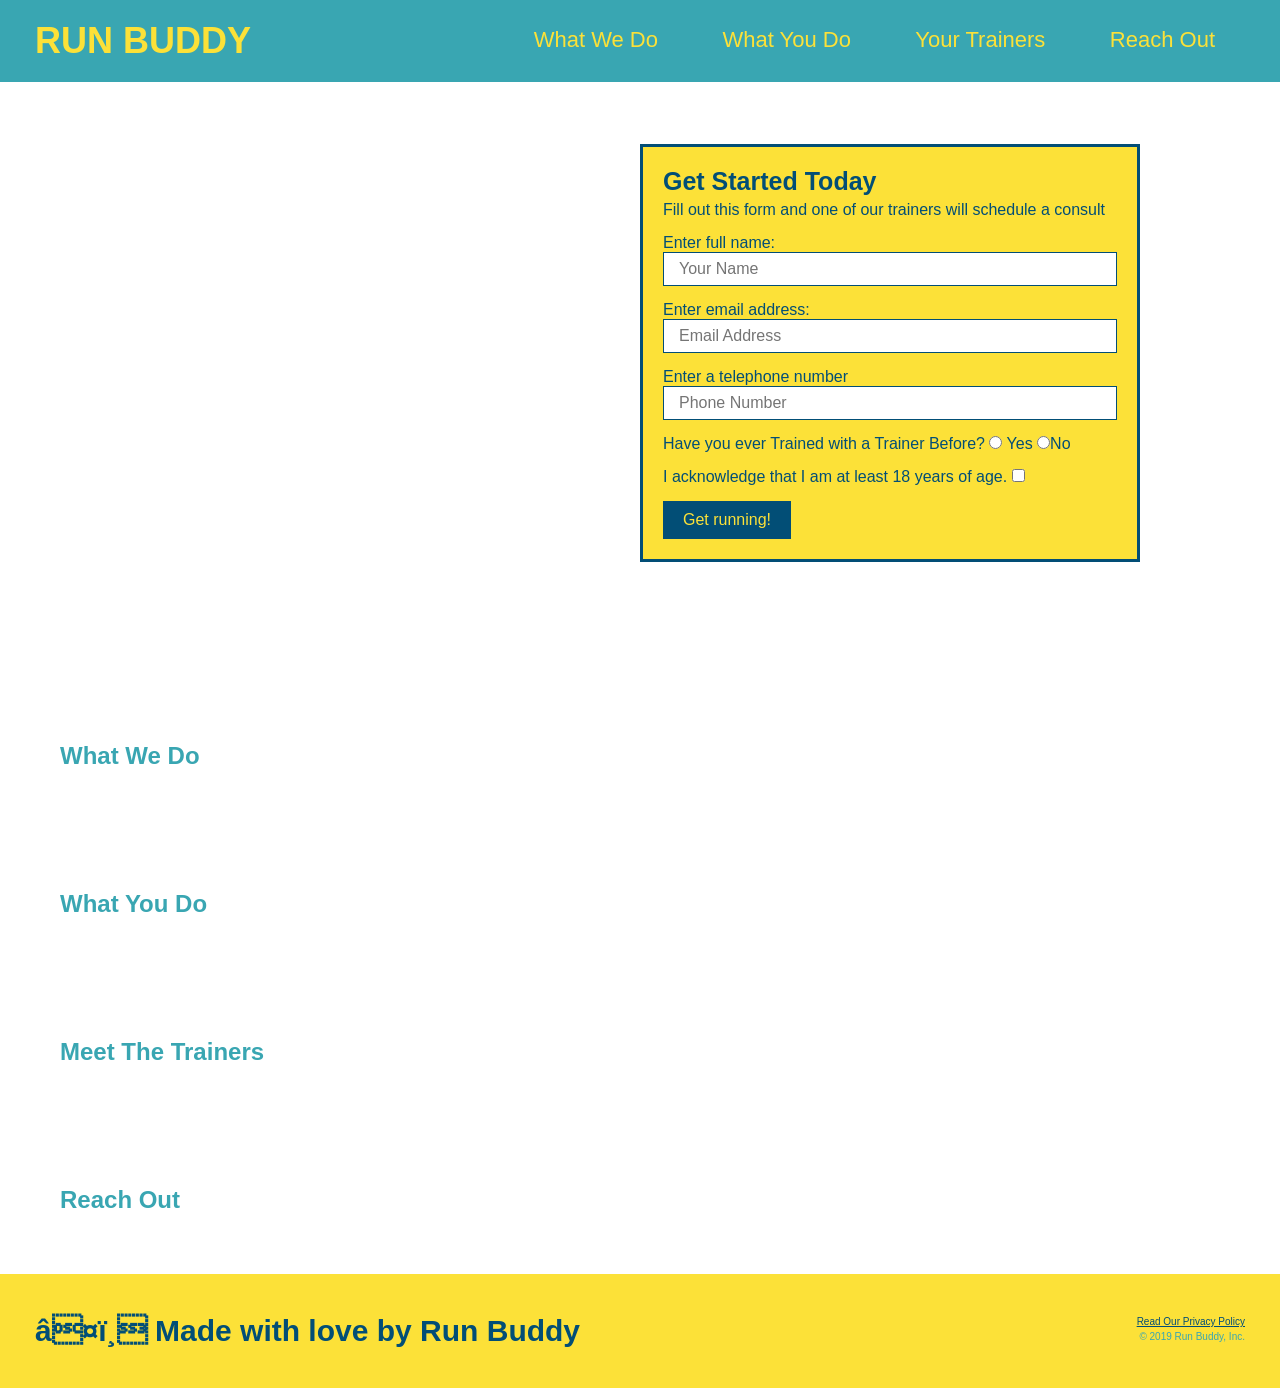
==== index.html @ cac5f507 "styling sign up form" ====
<!Doctype html>
<html lang="eng"
    <head>
        <meta charset="UTF -8" />
        <title>Run Buddy</title>   
        <link rel="stylesheet" href="style.css"/>
    </head>
    <body>
        <header>
        <h1>
            <a href="/">RUN BUDDY</a>

        </h1>
        <nav>
        <!--Unordered list element-->
          <ul>
            <!-- List item element-->
            <li>
                <!--Anchor element-->
                <a href="#what-we-do">What We Do</a>
            </li>
            <li>
                <a href="#What-you-do">What You Do</a>
            </li>
            <li>
                <a href="#your-trainers">Your Trainers</a>
            </li>
            <li>
                <a href="#reach-out">Reach Out</a>
            </li>
           </ul>
        </nav>
        </header>
        <section class="hero">
            <div class="hero-form">
                <h3>Get Started Today</h3>
                <p>Fill out this form and one of our trainers will schedule a consult</p>
                <!--add form element!-->
                <form>
                    <label for="name">Enter full name:</label>
                    <input type="text" placeholder="Your Name" name="name" id="name" class="form-input" />

                    <label for="email">Enter email address:</label>
                    <input type="email" placeholder="Email Address" name="email" id="email" class="form-input" />

                    <label for="phone"> Enter a telephone number</label>
                    <input type="tel" placeholder="Phone Number" name="phone" id="phone" class="form-input" />

                    <p>
                        Have you ever Trained with  a Trainer Before?
                        <input type="radio" name="trainer-confirm" id="trainer-yes" />
                        <label for="trainer-yes">Yes</label>
                        <input type="radio" name="trainer-confirm" id="trainer-no"
                        <label for="trainer-no">No</label>
                    </p>
                    <p>
                        <label for="checkbox" >
                            I acknowledge that I am at least 18 years of age.
                        </label>
                        <input type="checkbox" name="age-confirm" />
                    </p>
                    <button type="submit">
                        Get running!
                    </button>
                </form>
            </div>
        </section>
        <!--End Hero-->

        <!--"what we do" section -->
        <section>
            <h2>What We Do</h2>
        </section>

        <!--"what you do section"-->
        <section>
            <h2>What You Do</h2>
        </section>

        <!--"meet the trainers" section-->
        <section>
            <h2>Meet The Trainers</h2>
        </section>

        <!--"reach out" section-->
        <section>
            <h2> Reach Out</h2>
        </section>

        <!--footer-->
        <footer>
            <h2>
                ❤️ Made with love by Run Buddy
            </h2>
        
               <div>
                   <a href="#">Read Our Privacy Policy</a><br />
                   &copy; 2019 Run Buddy, Inc.
               </div> 
        </footer>
          
    </body>
    </html>
---- style.css ----
*   {
    margin: 0;
    padding: 0;
    box-sizing: border-box;
}
body {
    color: #39a6b2;
    font-family: Arial, Helvetica, sans-serif
} /* I'm a CSS comment! */

/* apply styles to <header> */
header {
    padding:20px 35px; 
    background-color: #39a6b2;
}
header h1 {
    font-weight: bold;
    font-size: 36px;
    color: #fce138;
    margin: 0;
    display: inline;
}

header a {
    text-decoration: none;
    color: #fce138;
}

header nav {
    float: right;
    margin: 7px 0;
}

header nav ul li {
    display: inline;
}

header nav ul li a {
    margin: 0 30px;
    font-weight: lighter;
    font-size: 22px;
}

footer {
    background: #fce138;
    width: 100%;
    padding:40px 35px;
}
footer h2 {
    display: inline;
    color: #024e76;
    font-size: 30px;
    margin: 0;
}
footer div {
    font-size: 10px;
    float:right;
    line-height: 1.5;
    text-align: right;
}

footer a {
    color: #024e76;
}
section {
    padding: 60px; 
}

/* Hero Style Start */
.hero {
    background-image: url(../images/hero-bg.jpg);
    height: 600px;
    background-size: cover;
    background-position: center;
    position: relative;
}
/* Hero Style End */

.hero-form {
    background-color: #fce138;
    padding: 20px;
    width: 500px;
    color: #024e76;
    border: solid 3px #024e76;
    position: absolute;
    bottom: 120px;
    right: 140px;
}

.hero-form h3 {
     margin: 0;
     font-size: 25px;
}

.hero-form p {
    margin: 5px 0 15px 0;
}

.form-input {
    border: 1px solid #024e76;
    display: block;
    padding: 7px 15px;
    font-size: 16px;
    color: #024e76;
    width: 100%;
    margin-bottom: 15px;
}

.hero-form label {
    margin: 0 5 px;
}

.hero-form button {
    color: #fce138;
    background-color: #024e76;
    border: none;
    padding: 10px 20px;
    font-size: 16px;
}
/* Hero Styles End */
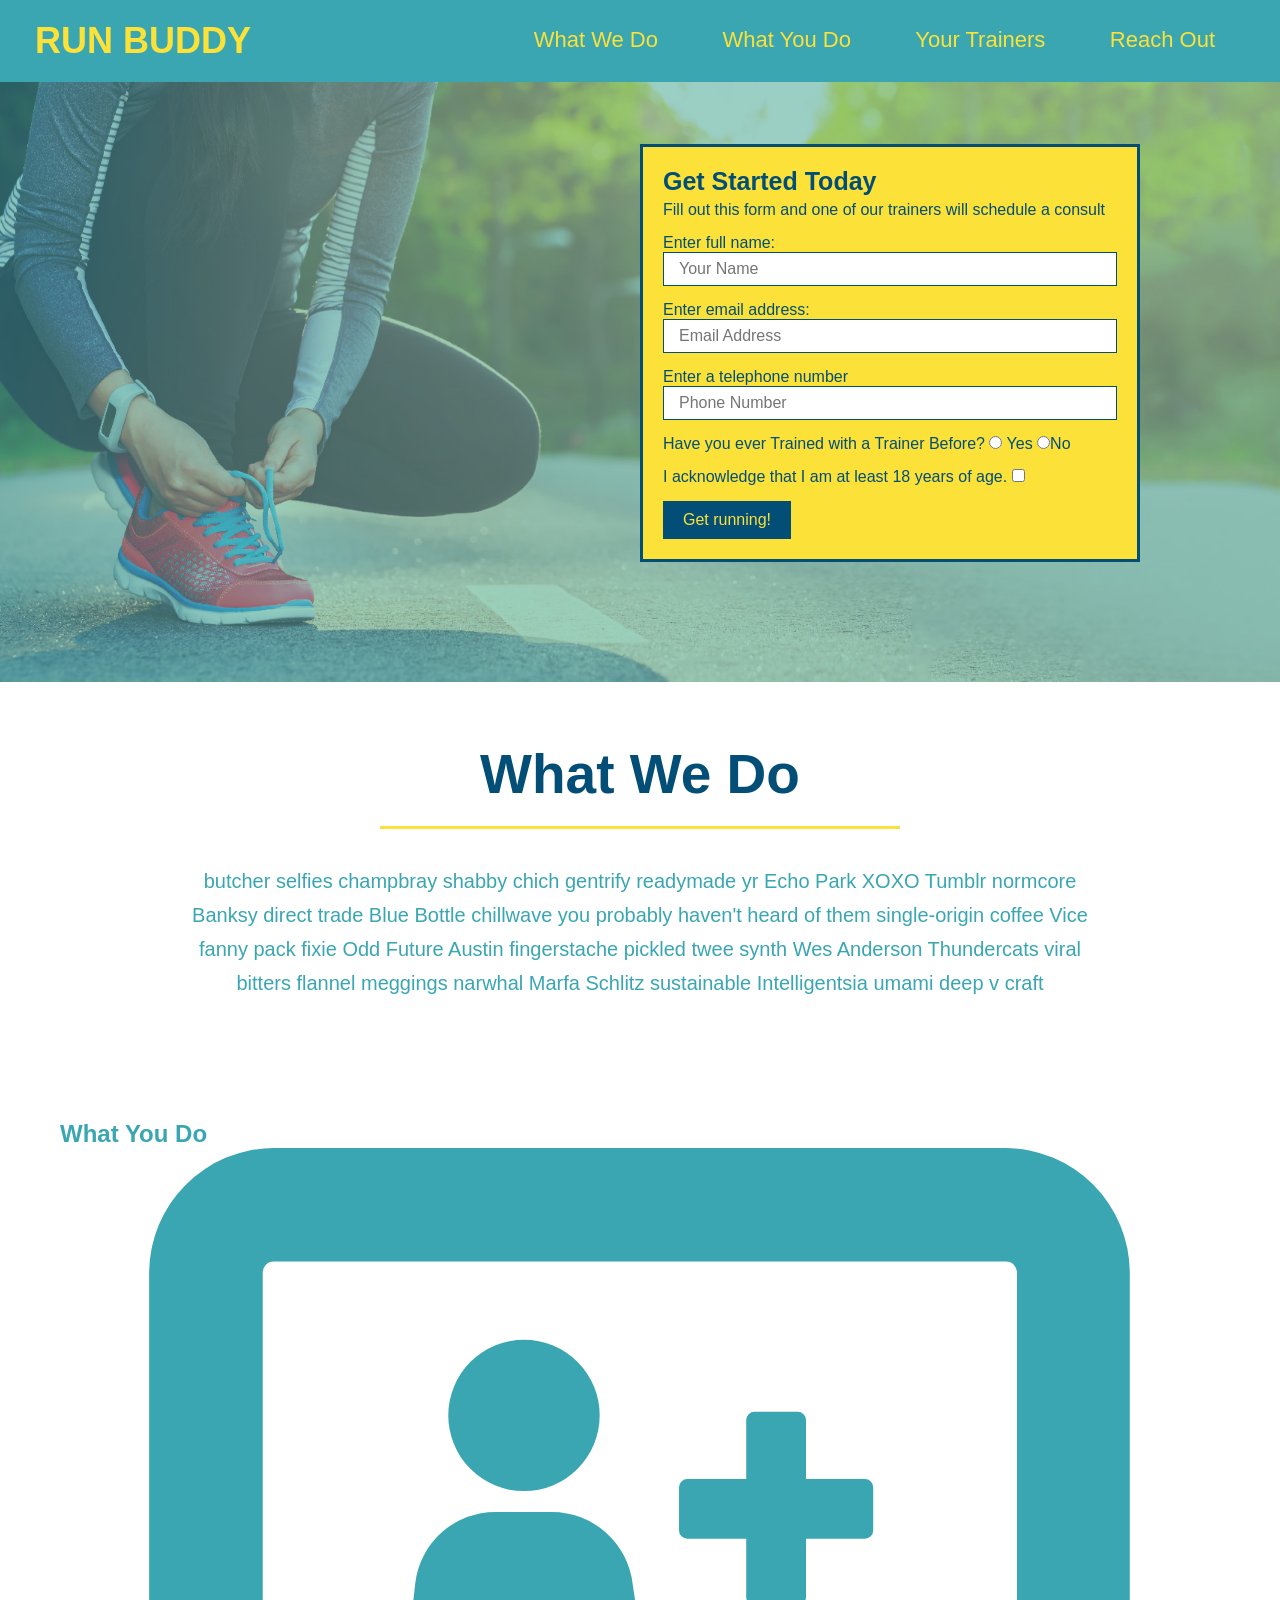
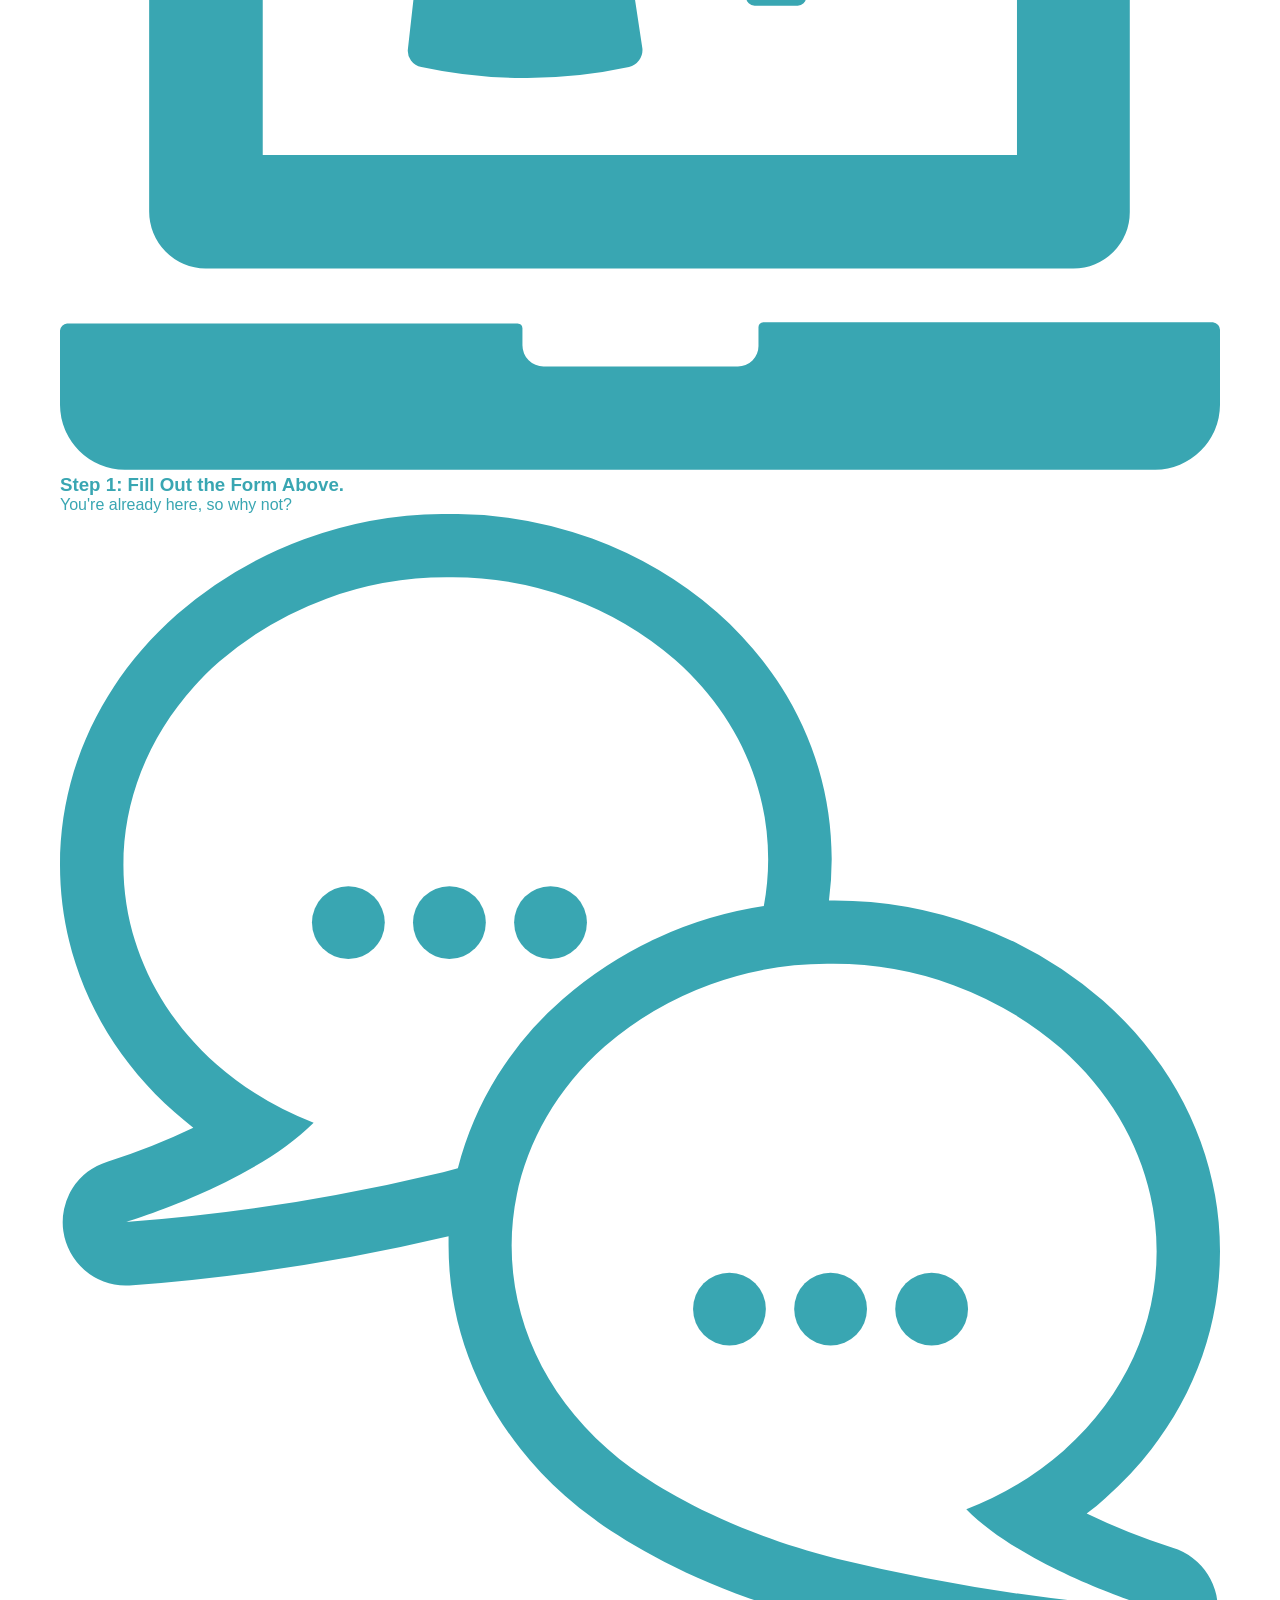
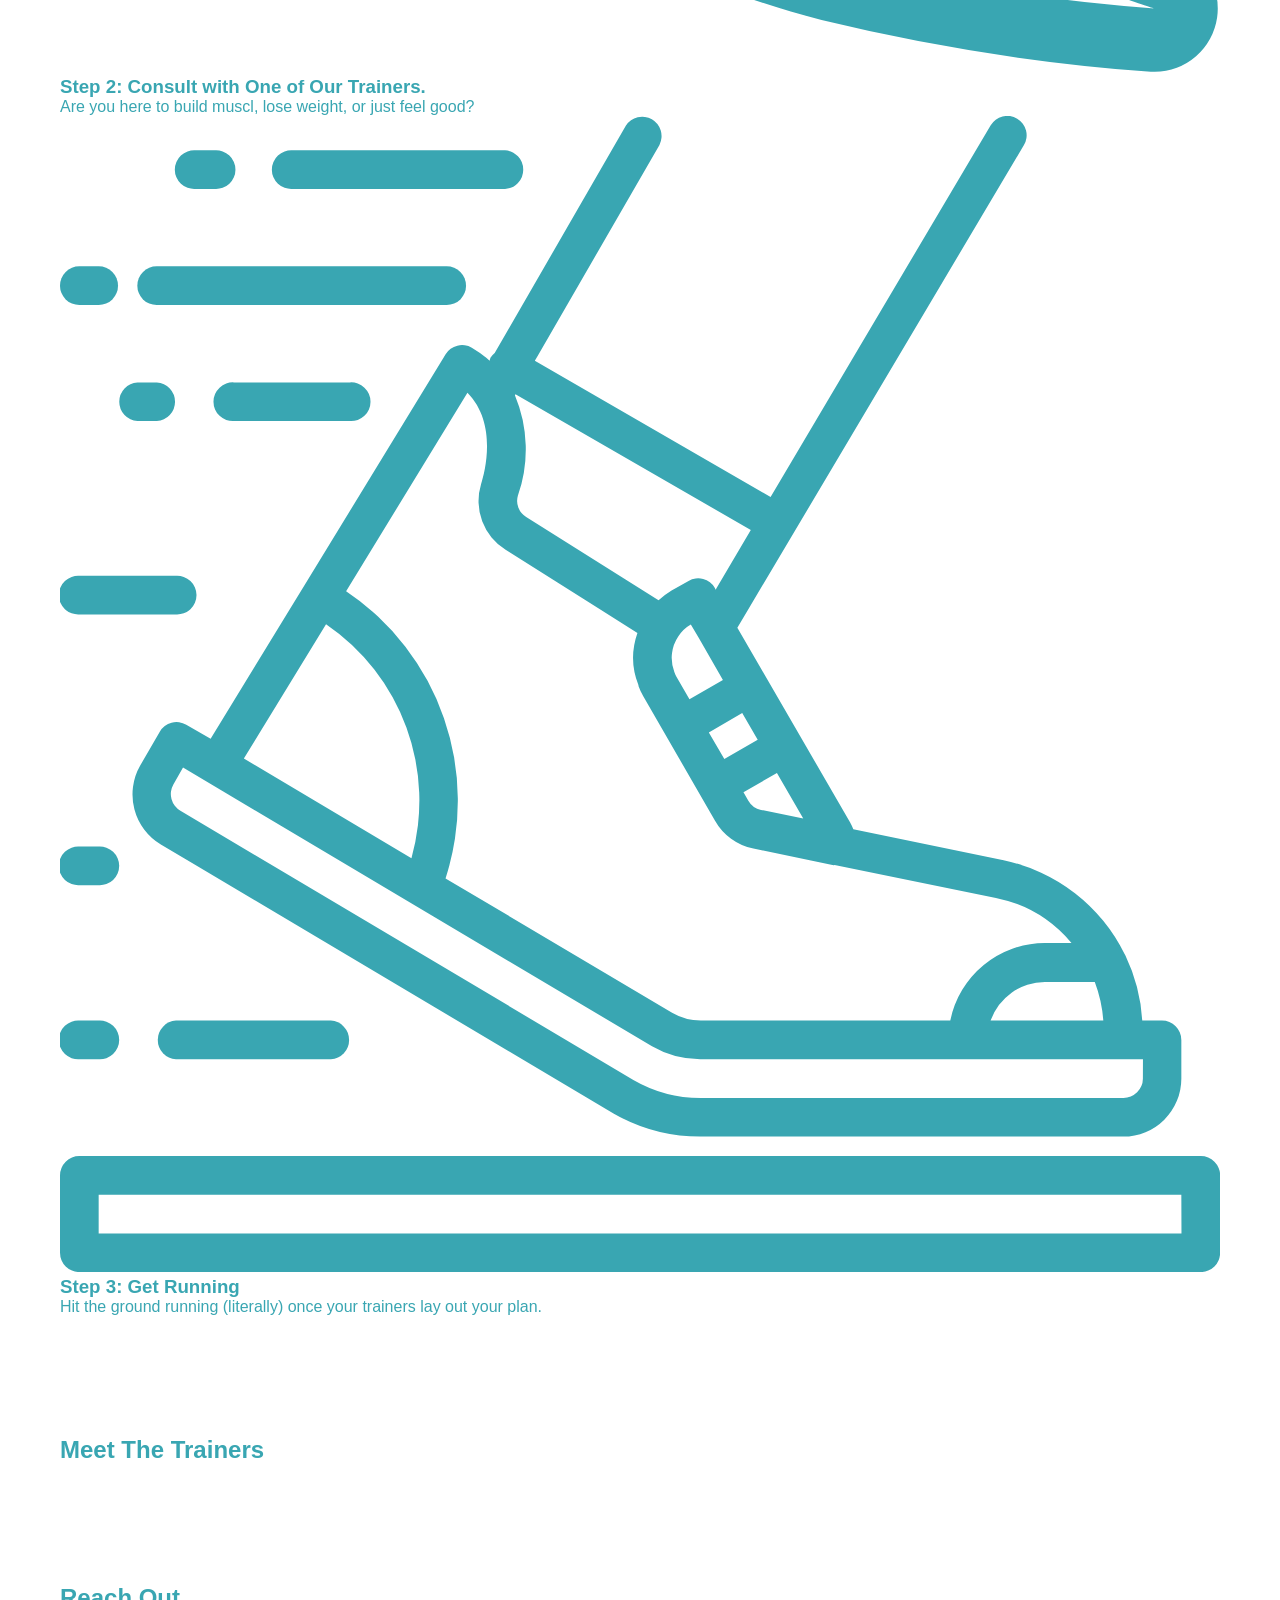
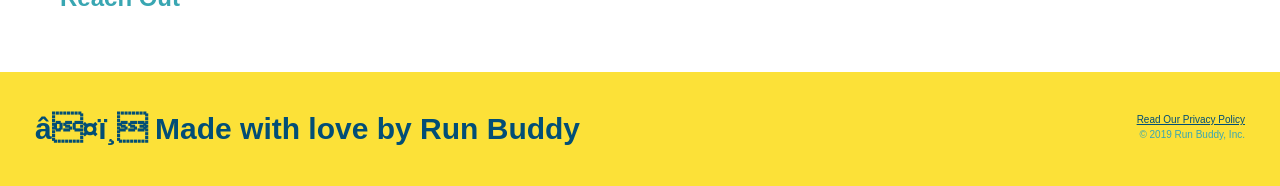
==== commit 598751d8: "styling what-we-do" ====
--- a/index.html
+++ b/index.html
@@ -28,7 +28,7 @@
             <li>
                 <a href="#reach-out">Reach Out</a>
             </li>
-           </ul>
+          </ul>
         </nav>
         </header>
         <section class="hero">
@@ -68,13 +68,35 @@
         <!--End Hero-->
 
         <!--"what we do" section -->
-        <section>
+        <section id="what-we-do" class="intro">
             <h2>What We Do</h2>
+            <p>
+                butcher selfies champbray shabby chich gentrify readymade yr Echo Park XOXO Tumblr normcore Banksy direct trade Blue Bottle chillwave you probably haven't heard of them single-origin coffee Vice fanny pack fixie Odd Future Austin fingerstache pickled twee synth Wes Anderson Thundercats viral bitters flannel meggings narwhal Marfa Schlitz sustainable Intelligentsia umami deep v craft
+            </p>
         </section>
 
         <!--"what you do section"-->
-        <section>
+        <section id="what-you-do">
             <h2>What You Do</h2>
+
+            <div>
+                <!--insert this img element-->
+                <img src="images/step-1.svg" alt="" />
+                <h3>Step 1: Fill Out the Form Above.</h3>
+                <p> You're already here, so why not?</p>
+            </div>
+            
+            <div>
+                <img src="./images/step-2.svg" alt="" />
+                <h3>Step 2: Consult with One of Our Trainers.</h3>
+                <p>Are you here to build muscl, lose weight, or just feel good?</p>
+            </div>
+
+            <div>
+                <img src="./images/step-3.svg" alt="" />
+                <h3>Step 3: Get Running</h3>
+                <p>Hit the ground running (literally) once your trainers lay out your plan.</p>
+            </div>
         </section>
 
         <!--"meet the trainers" section-->
--- a/style.css
+++ b/style.css
@@ -68,7 +68,7 @@
 
 /* Hero Style Start */
 .hero {
-    background-image: url(../images/hero-bg.jpg);
+    background-image: url(images/hero-bg.jpg);
     height: 600px;
     background-size: cover;
     background-position: center;
@@ -117,4 +117,28 @@
     padding: 10px 20px;
     font-size: 16px;
 }
-/* Hero Styles End */+/* Hero Styles End */
+
+.intro {
+    text-align: center;
+}
+
+.intro h2 {
+    /* add this alongside your other declarations */
+
+    display: inline-block;
+    font-size: 55px;
+    color: #024e76;
+    margin-bottom: 35px;   
+    padding: 0 100px 20px 100px;
+    border-bottom: 3px solid;
+    border-color: #fce138;
+}
+
+.intro p{
+    margin: 0 auto;
+    line-height: 1.7;
+    color: #39a6b2;
+    width: 80%;
+    font-size: 20px;
+}
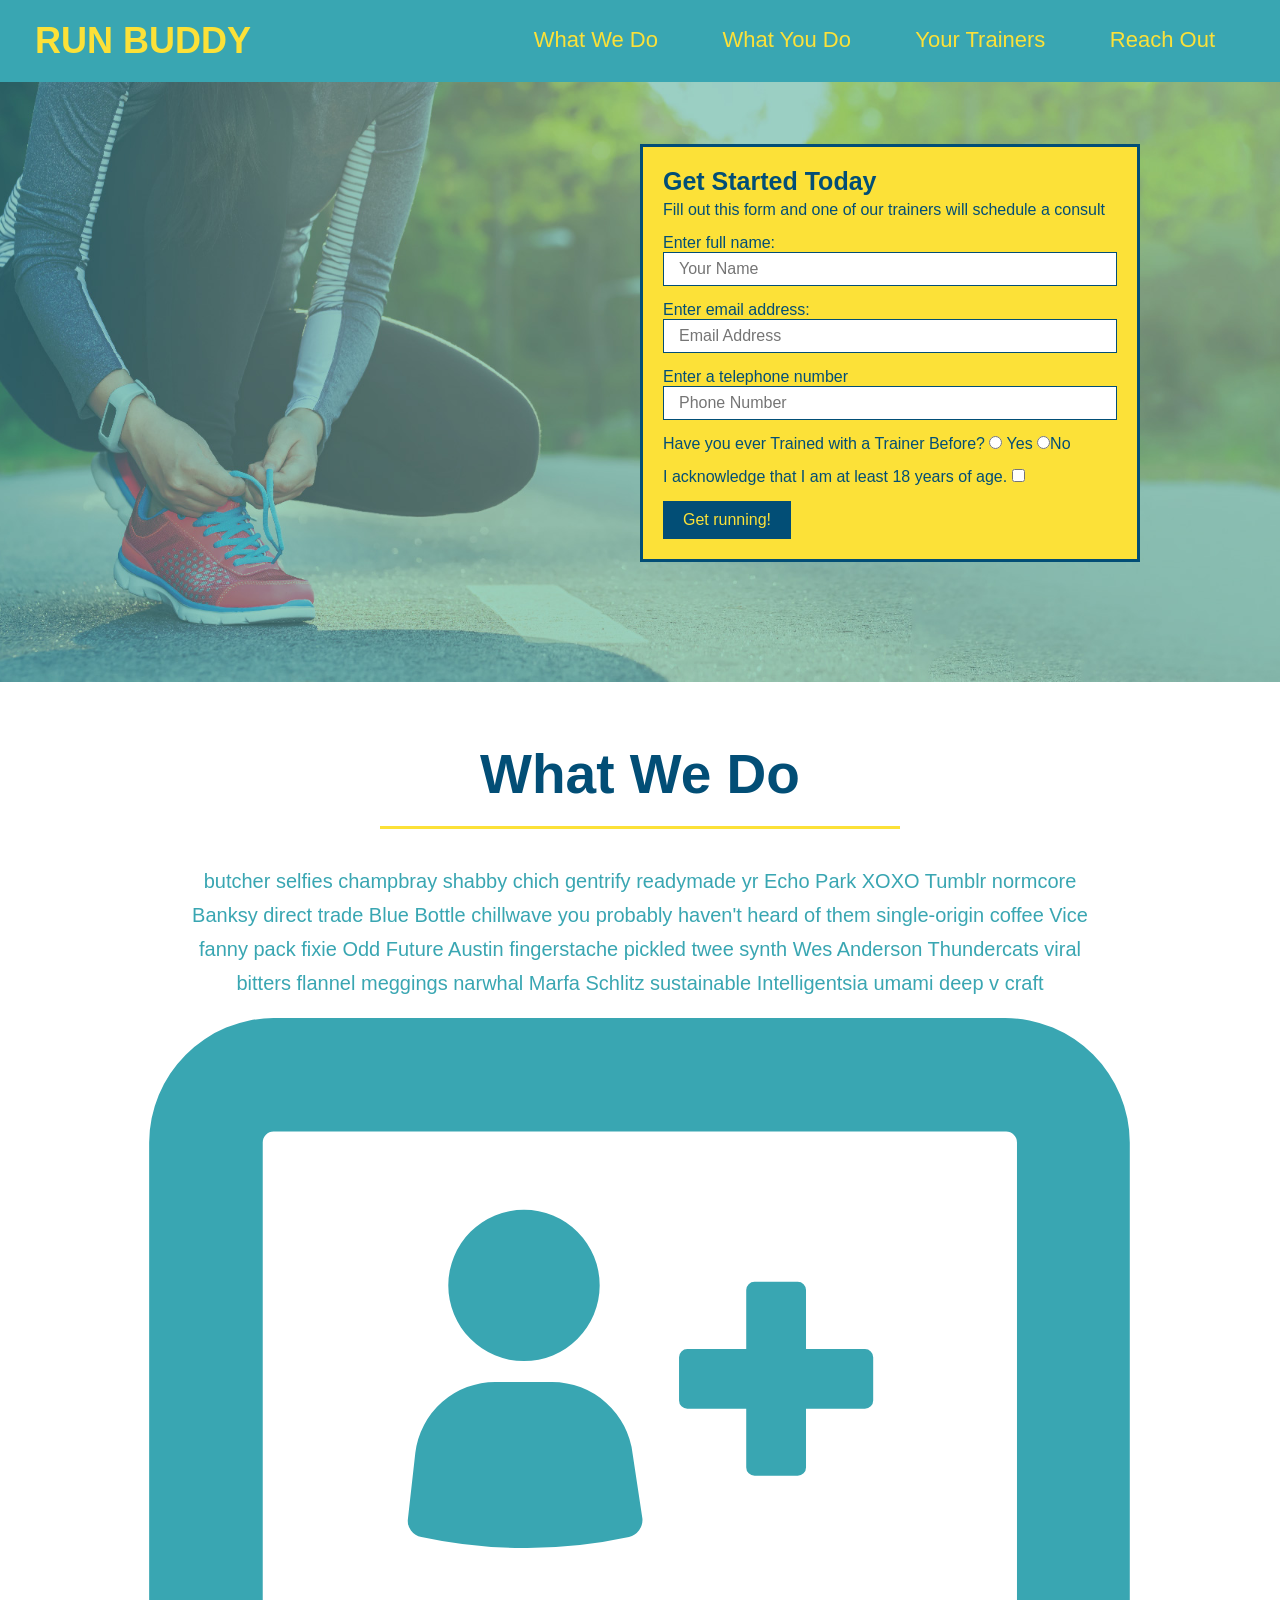
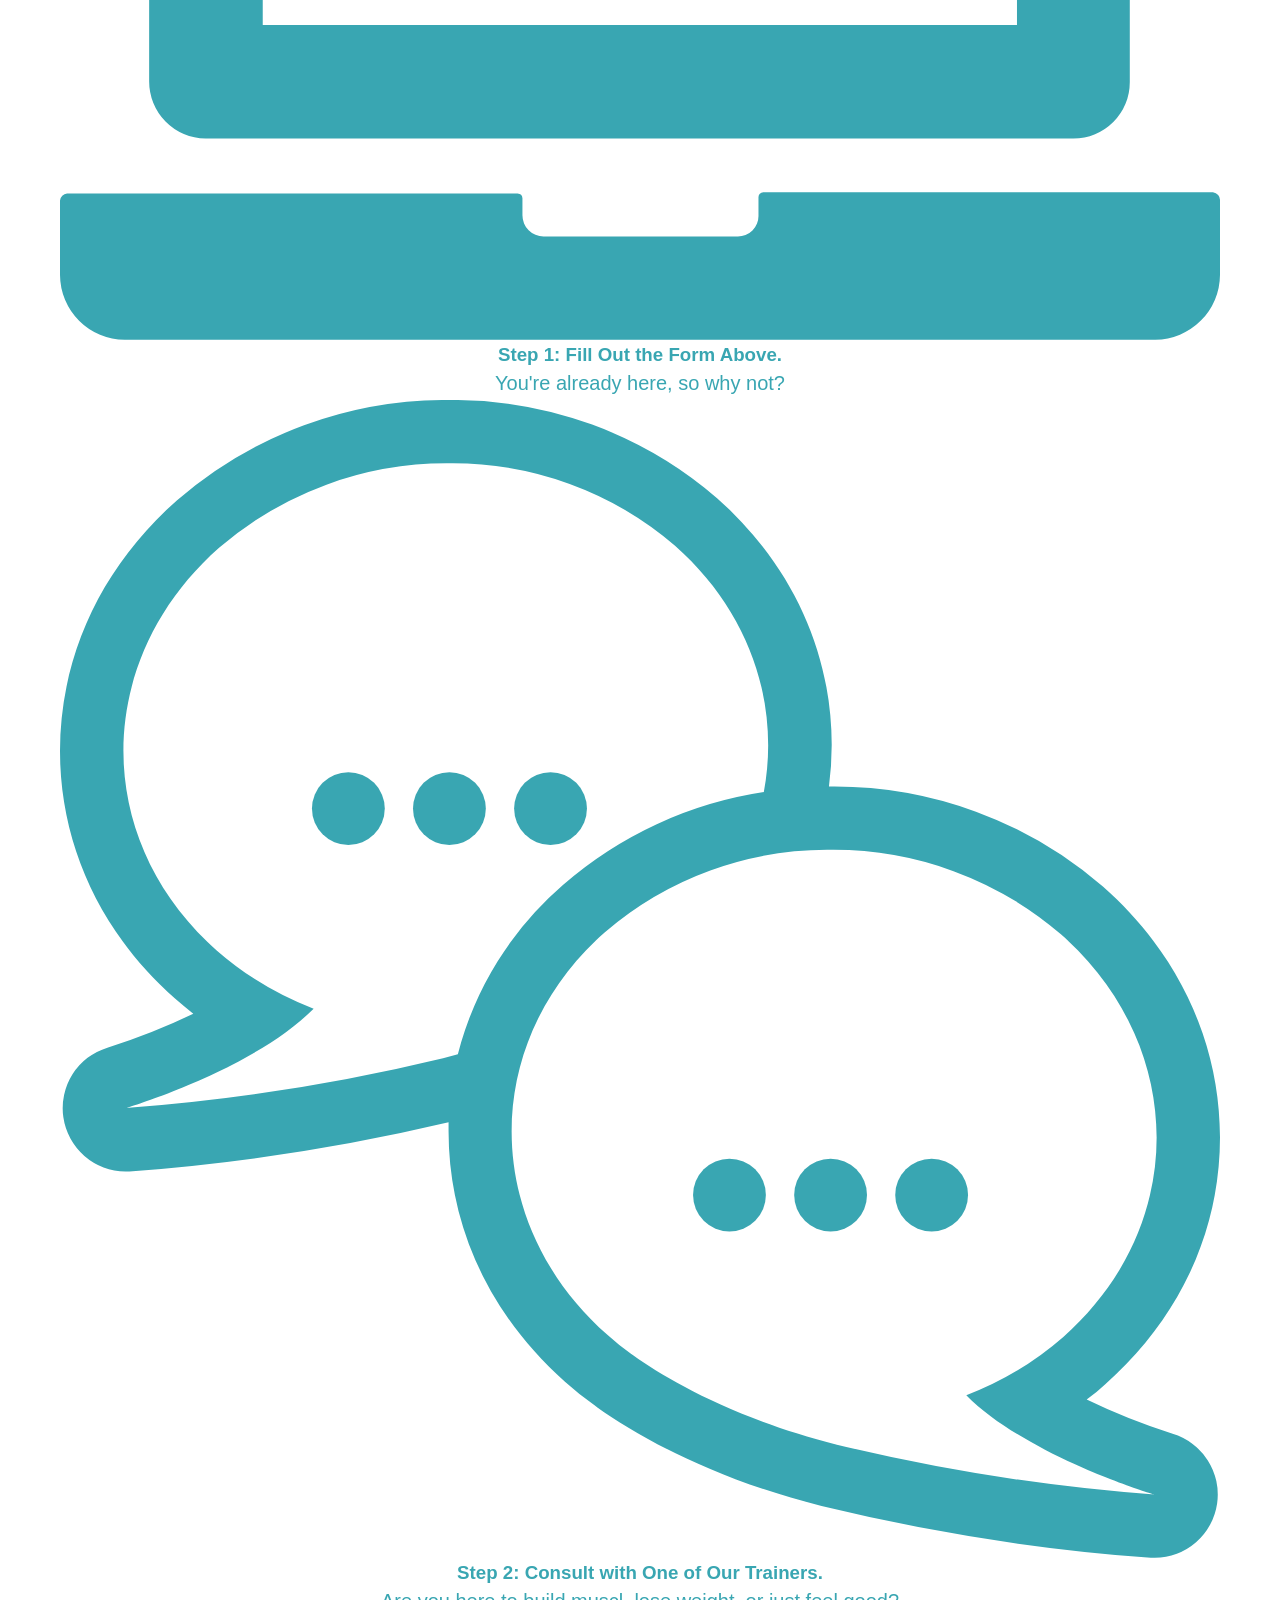
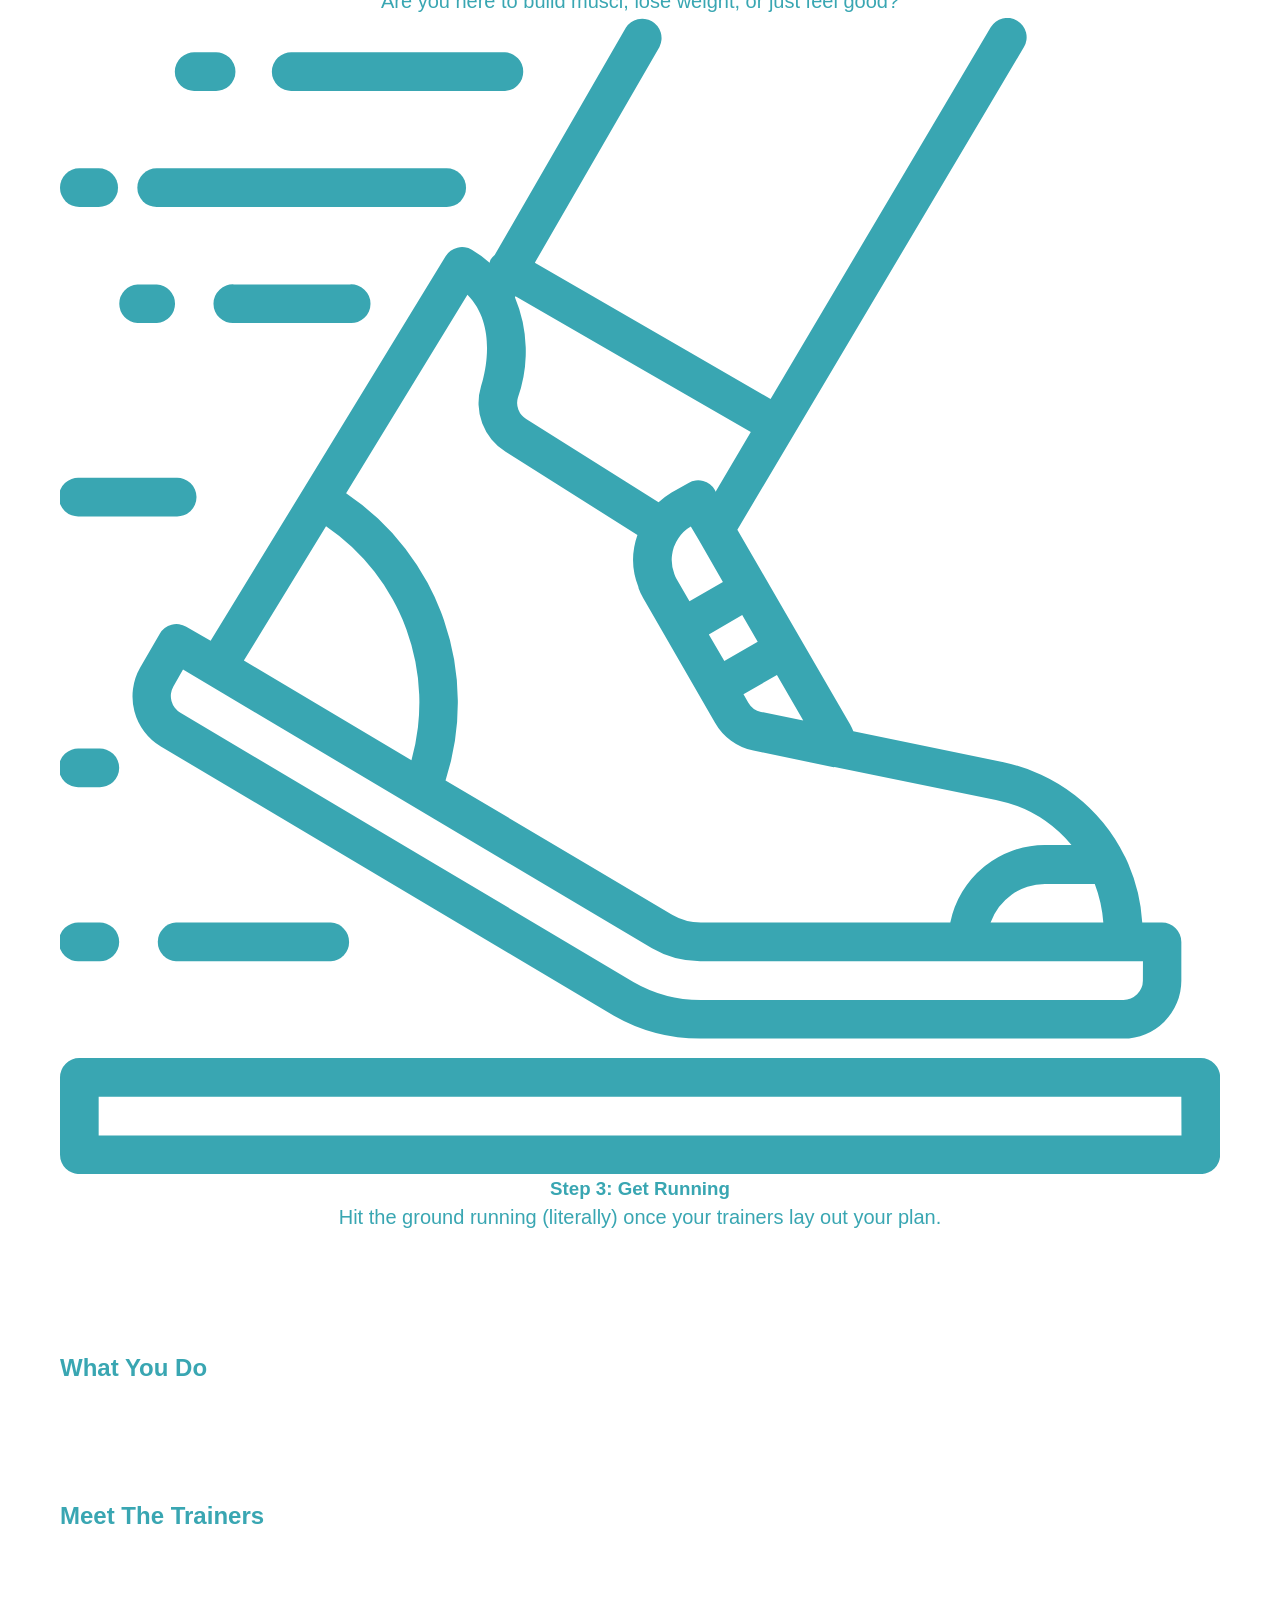
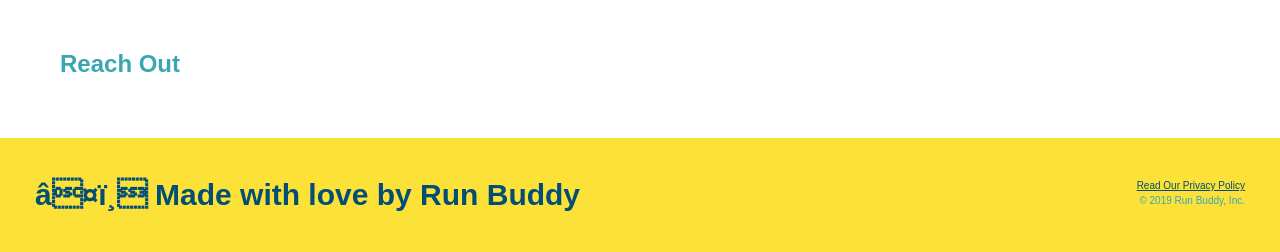
==== commit 31fb055d: "styling what-we-do section updated" ====
--- a/index.html
+++ b/index.html
@@ -70,14 +70,11 @@
         <!--"what we do" section -->
         <section id="what-we-do" class="intro">
             <h2>What We Do</h2>
+
             <p>
                 butcher selfies champbray shabby chich gentrify readymade yr Echo Park XOXO Tumblr normcore Banksy direct trade Blue Bottle chillwave you probably haven't heard of them single-origin coffee Vice fanny pack fixie Odd Future Austin fingerstache pickled twee synth Wes Anderson Thundercats viral bitters flannel meggings narwhal Marfa Schlitz sustainable Intelligentsia umami deep v craft
             </p>
-        </section>
-
-        <!--"what you do section"-->
-        <section id="what-you-do">
-            <h2>What You Do</h2>
+            <br>
 
             <div>
                 <!--insert this img element-->
@@ -97,6 +94,13 @@
                 <h3>Step 3: Get Running</h3>
                 <p>Hit the ground running (literally) once your trainers lay out your plan.</p>
             </div>
+            
+        </section>
+
+        <!--"what you do section"-->
+        <section id="what-you-do">
+            <h2>What You Do</h2>
+
         </section>
 
         <!--"meet the trainers" section-->
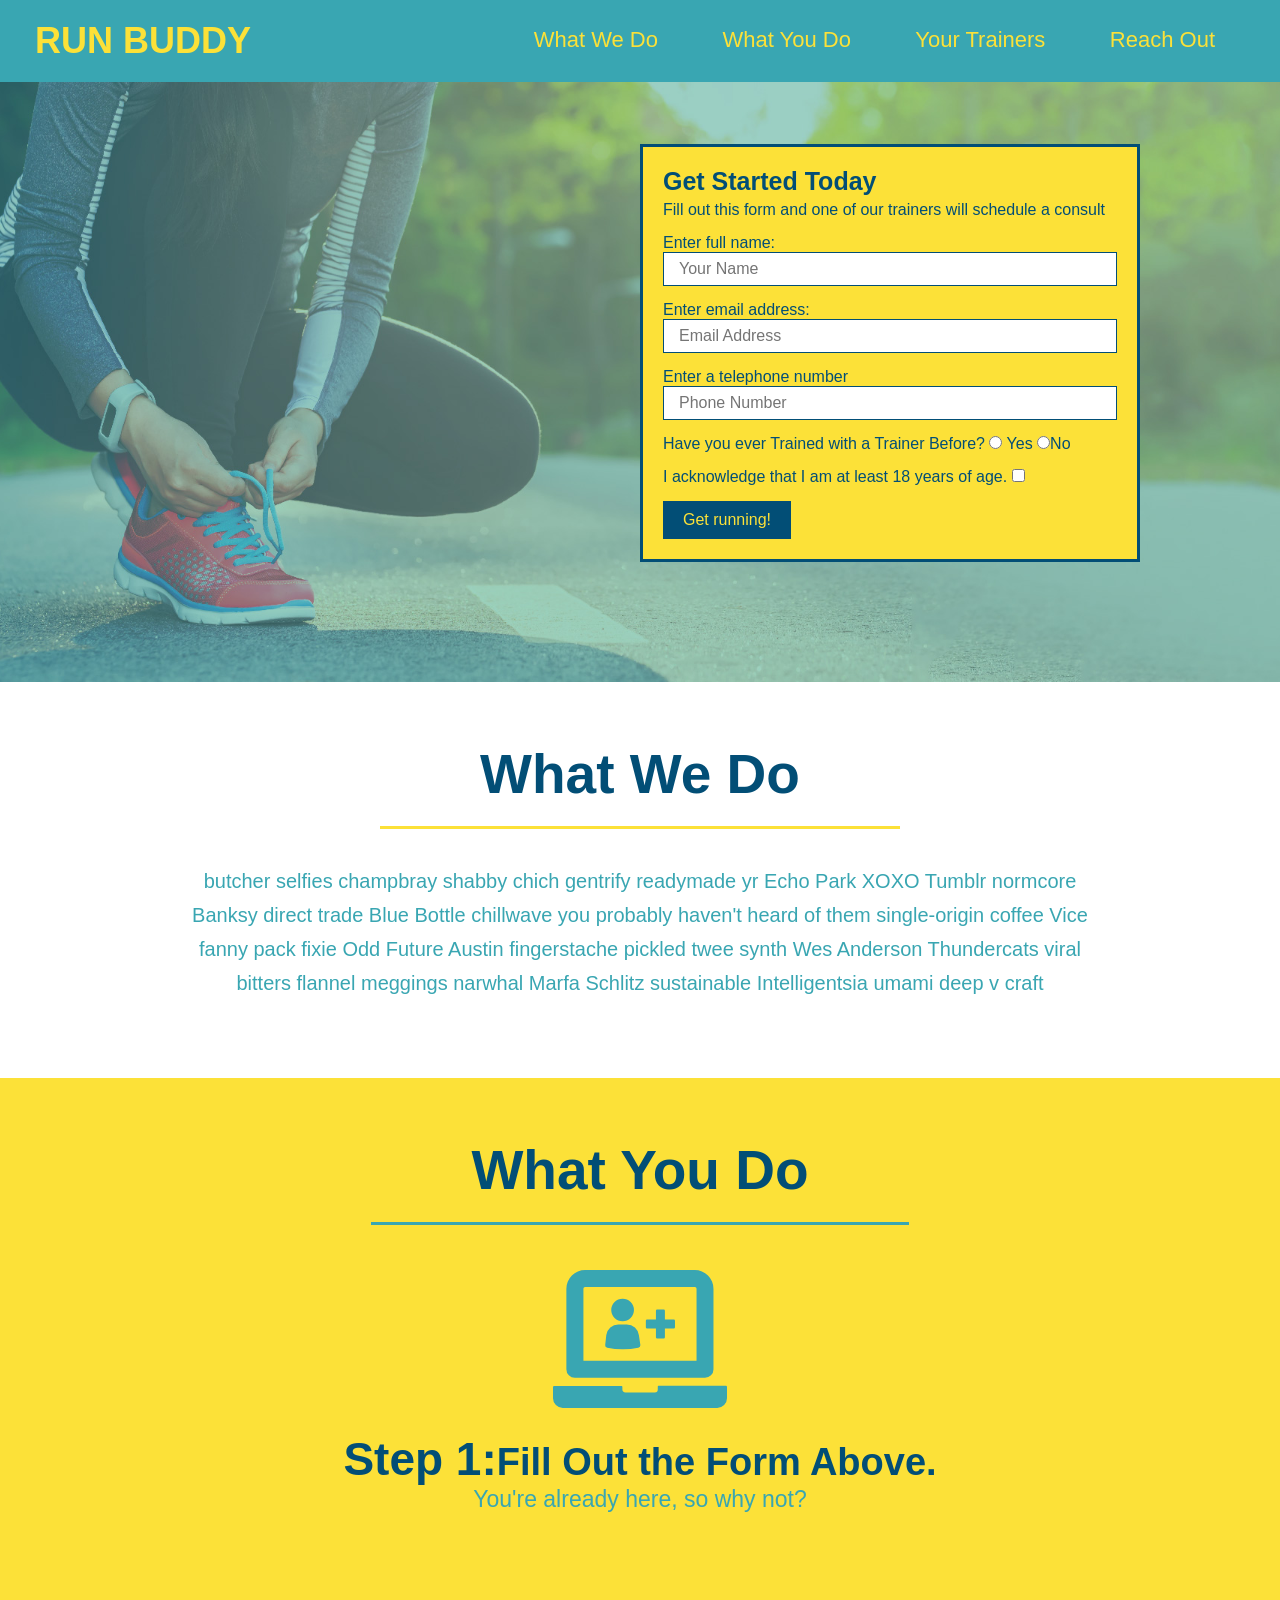
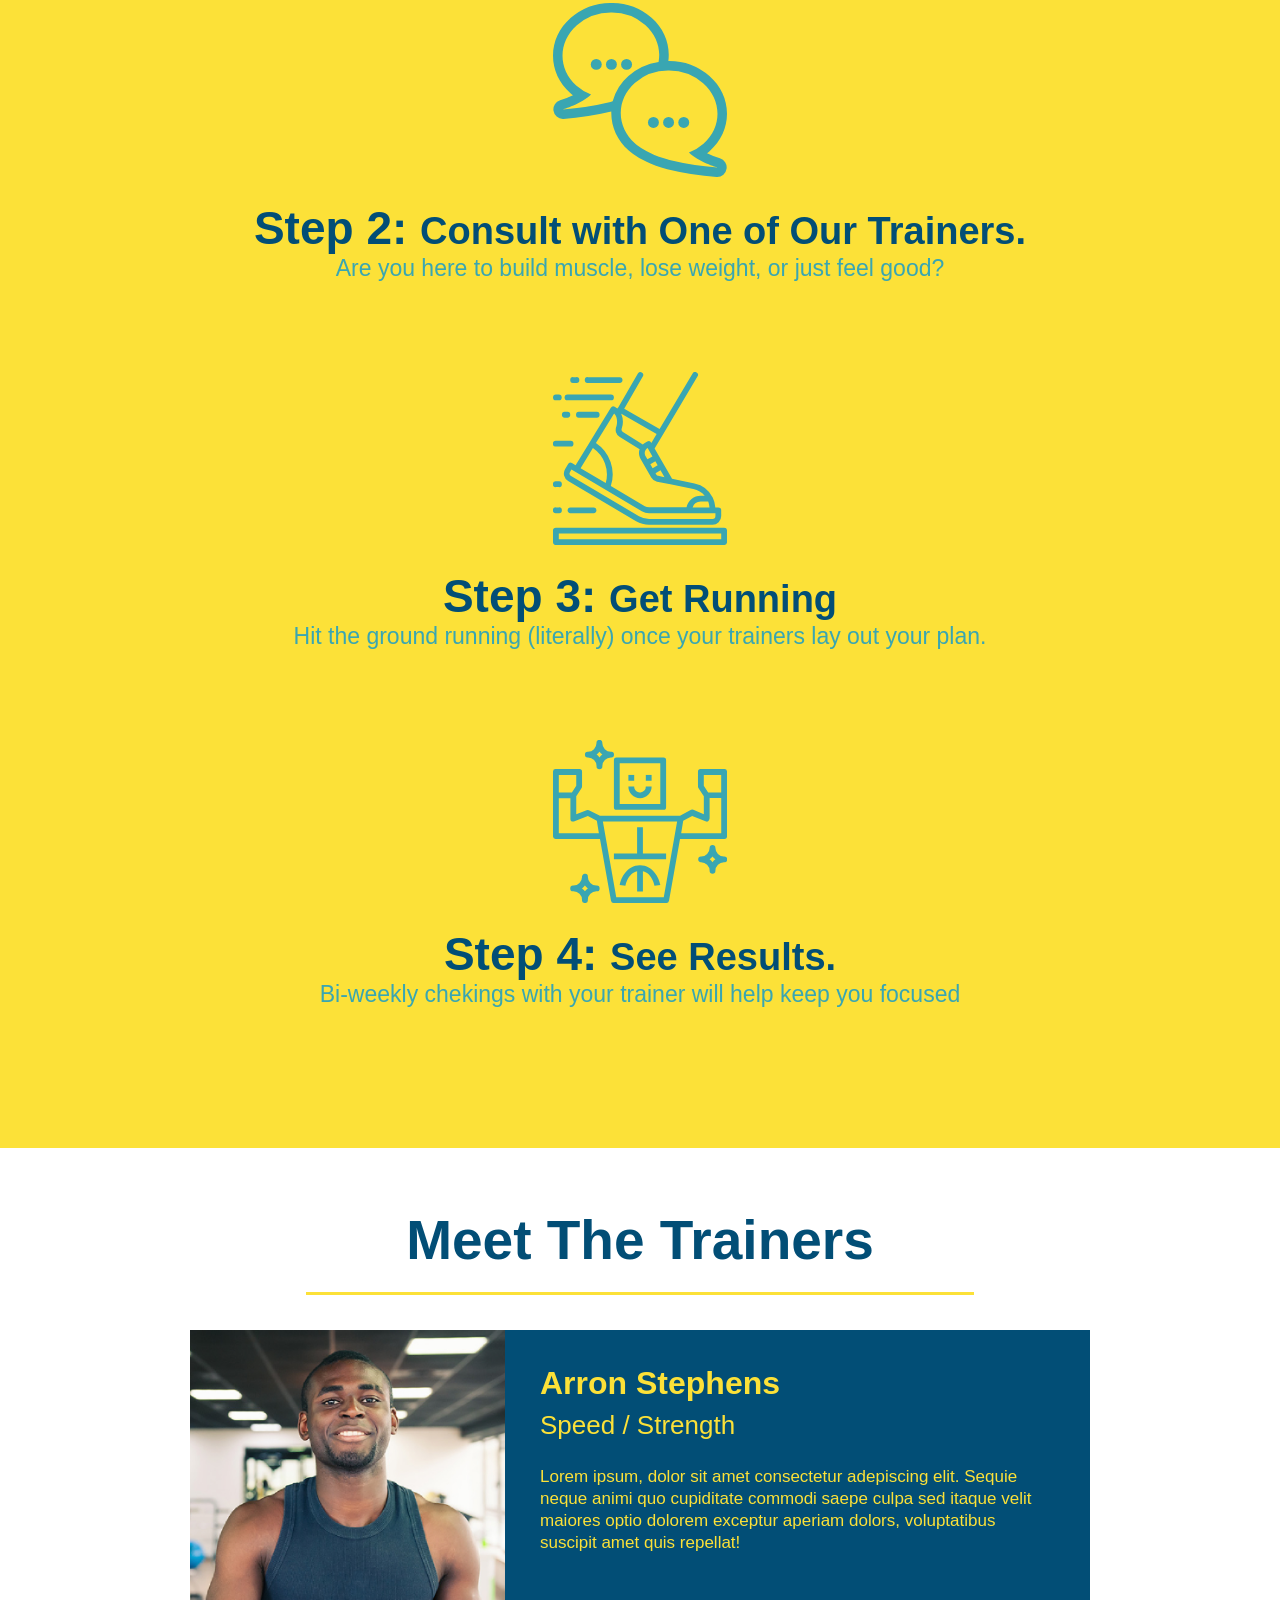
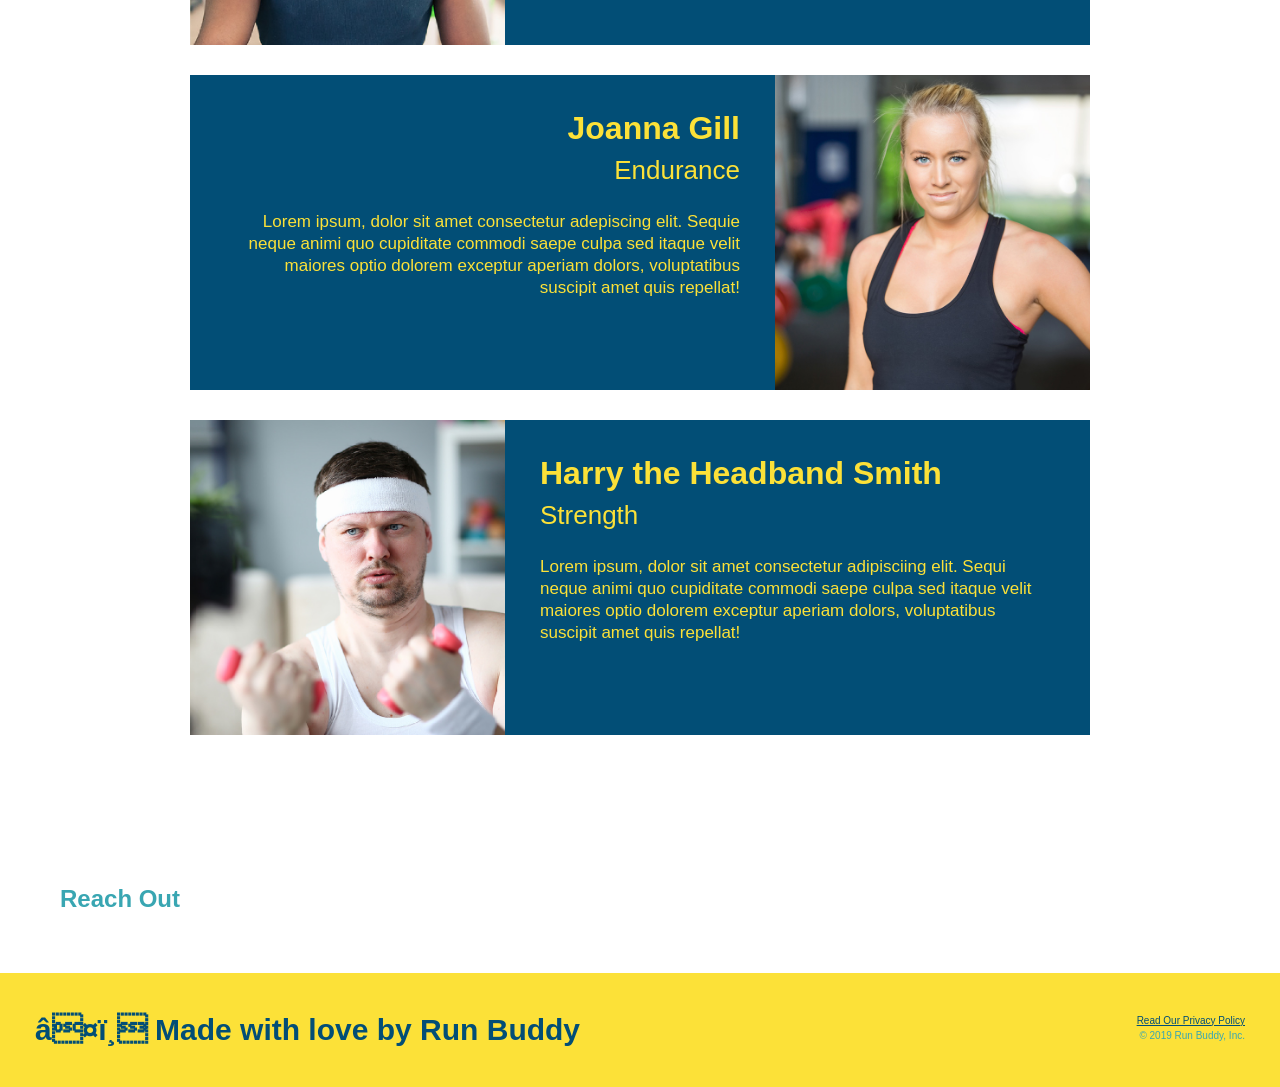
==== commit 1ac9bfea: "styling meet the trainers section" ====
--- a/index.html
+++ b/index.html
@@ -69,44 +69,97 @@
 
         <!--"what we do" section -->
         <section id="what-we-do" class="intro">
-            <h2>What We Do</h2>
+            <h2 class="section-title primary-border"> What We Do</h2>
 
             <p>
                 butcher selfies champbray shabby chich gentrify readymade yr Echo Park XOXO Tumblr normcore Banksy direct trade Blue Bottle chillwave you probably haven't heard of them single-origin coffee Vice fanny pack fixie Odd Future Austin fingerstache pickled twee synth Wes Anderson Thundercats viral bitters flannel meggings narwhal Marfa Schlitz sustainable Intelligentsia umami deep v craft
             </p>
             <br>
-
+        </section>
+            <!--"what you do section"-->
+        <section id="what-you-do" class="steps">
+                <h2 class="section-title secondary-border">What You Do </h2>
+            
             <div>
                 <!--insert this img element-->
                 <img src="images/step-1.svg" alt="" />
-                <h3>Step 1: Fill Out the Form Above.</h3>
-                <p> You're already here, so why not?</p>
+                <h3>Step 1:<span>Fill Out the Form Above.</span></h3>
+                <p>You're already here, so why not?</p>
             </div>
             
             <div>
                 <img src="./images/step-2.svg" alt="" />
-                <h3>Step 2: Consult with One of Our Trainers.</h3>
-                <p>Are you here to build muscl, lose weight, or just feel good?</p>
+                <h3>Step 2: <span>Consult with One of Our Trainers.</span></h3>
+                <p>Are you here to build muscle, lose weight, or just feel good?</p>
             </div>
 
             <div>
                 <img src="./images/step-3.svg" alt="" />
-                <h3>Step 3: Get Running</h3>
+                <h3>Step 3: <span>Get Running</span></h3>
                 <p>Hit the ground running (literally) once your trainers lay out your plan.</p>
             </div>
-            
+
+            <div>
+                <img src="./images/step-4.svg" />
+                <h3>Step 4: <span>See Results.</span></h3>
+                <p>Bi-weekly chekings with your trainer will help keep you focused</p>
+            </div>
         </section>
 
-        <!--"what you do section"-->
-        <section id="what-you-do">
-            <h2>What You Do</h2>
+
+
+        <!--"meet the trainers" section-->
+        <section id="your-trainers" class="trainers">
+            <h2 class="section-title primary-border">
+                Meet The Trainers
+            </h2>
+
+            <!--First Trainer bio-->
+            <article class="trainer">
+                <img src="./images/trainer-1.jpg" alt="Arron Stephens in his workout clothes, ready to pump iron" />
+                <div class="trainer-bio text-left">
+                    <h3>Arron Stephens</h3>
+                    <h4>Speed / Strength</h4>
+
+                    <p>Lorem ipsum, dolor sit amet consectetur adepiscing elit. Sequie neque animi quo cupiditate commodi saepe culpa sed 
+                    itaque velit maiores optio dolorem exceptur aperiam dolors, voluptatibus suscipit amet quis repellat!
+                    </p>
+                </div>
+            </article>
+
+
+            <!--Second Trainer Bio-->
+            <article class="trainer">
+                <div class="trainer-bio text-right">
+                    <h3>Joanna Gill</h3>
+                    <h4>Endurance</h4>
+                    <p>
+                        Lorem ipsum, dolor sit amet consectetur adepiscing elit. Sequie neque animi quo cupiditate commodi saepe culpa sed 
+                    itaque velit maiores optio dolorem exceptur aperiam dolors, voluptatibus suscipit amet quis repellat!
+                    </p>
+            </div>
+                <img src="./images/trainer-2.jpg" alt="Joanna  Gill cooling off after a workout" />
+            </article>
+
+            <!--Third Trainer Bio-->
+            <article class="trainer">
+                <img src="./images/trainer-3.jpg" alt="Harry Smith weraing a headband and lifting comically small pink weights.">
+                <div class="trainer-bio text-left">
+                    <h3>Harry the Headband Smith</h3>
+                    <h4>Strength</h4>
+                    <p>
+                        Lorem ipsum, dolor sit amet consectetur adipisciing elit. Sequi neque animi quo cupiditate commodi saepe culpa sed 
+                        itaque velit maiores optio dolorem exceptur aperiam dolors, voluptatibus suscipit amet quis repellat!
+                    </p>
+                </div>
+                
+
+            </article>
 
         </section>
+        <!--end of meet the trainers section-->
 
-        <!--"meet the trainers" section-->
-        <section>
-            <h2>Meet The Trainers</h2>
-        </section>
+
 
         <!--"reach out" section-->
         <section>
--- a/style.css
+++ b/style.css
@@ -123,22 +123,105 @@
     text-align: center;
 }
 
-.intro h2 {
-    /* add this alongside your other declarations */
-
-    display: inline-block;
-    font-size: 55px;
-    color: #024e76;
-    margin-bottom: 35px;   
-    padding: 0 100px 20px 100px;
-    border-bottom: 3px solid;
-    border-color: #fce138;
-}
-
-.intro p{
+.intro p {
     margin: 0 auto;
     line-height: 1.7;
     color: #39a6b2;
     width: 80%;
     font-size: 20px;
+}
+
+.steps {
+    text-align: center;
+    background: #fce138;
+}
+
+.section-title {
+    font-size: 55px;
+    color: #024e76;
+    margin-bottom: 35px;
+    padding: 0 100px 20px 100px;
+    display: inline-block;
+    border-bottom: 3px solid;
+}
+
+.primary-border {
+    border-color: #fce138;
+}
+
+.secondary-border {
+    border-color: #39a6b2;
+}
+
+.steps div {
+    margin-bottom: 80px;
+}
+
+.steps img {
+    width: 15%;
+    margin: 10px 0;
+}
+
+.steps h3 {
+    color: #024e76;
+    font-size: 46px;
+    margin-top: 10px;
+}
+
+
+.steps p {
+    color: #39a6b2;
+    font-size: 23px;
+}
+
+.steps span {
+    font-size: 38px;
+}
+
+.trainers {
+    text-align: center;
+}
+
+.trainer {
+    width: 900px;
+    margin: 0 auto 30px auto;
+    background: #024e76;
+    color: #fce138;
+    overflow: auto;
+}
+
+.trainer img {
+    width: 35%;
+    float: left;
+}
+
+.trainer-bio {
+    padding: 35px;
+    float: left;
+    width: 65%;
+    overflow: auto;
+}
+
+.trainer-bio h3 {
+    font-size: 32px;
+    margin-bottom: 8px;
+}
+
+.trainer-bio h4 {
+    font-weight: lighter;
+    font-size: 26px;
+    margin-bottom: 25px;
+}
+
+.trainer-bio p {
+    font-size: 17px;
+    line-height: 1.3;
+}
+
+.text-left {
+    text-align: left;
+}
+
+.text-right {
+    text-align: right;
 }
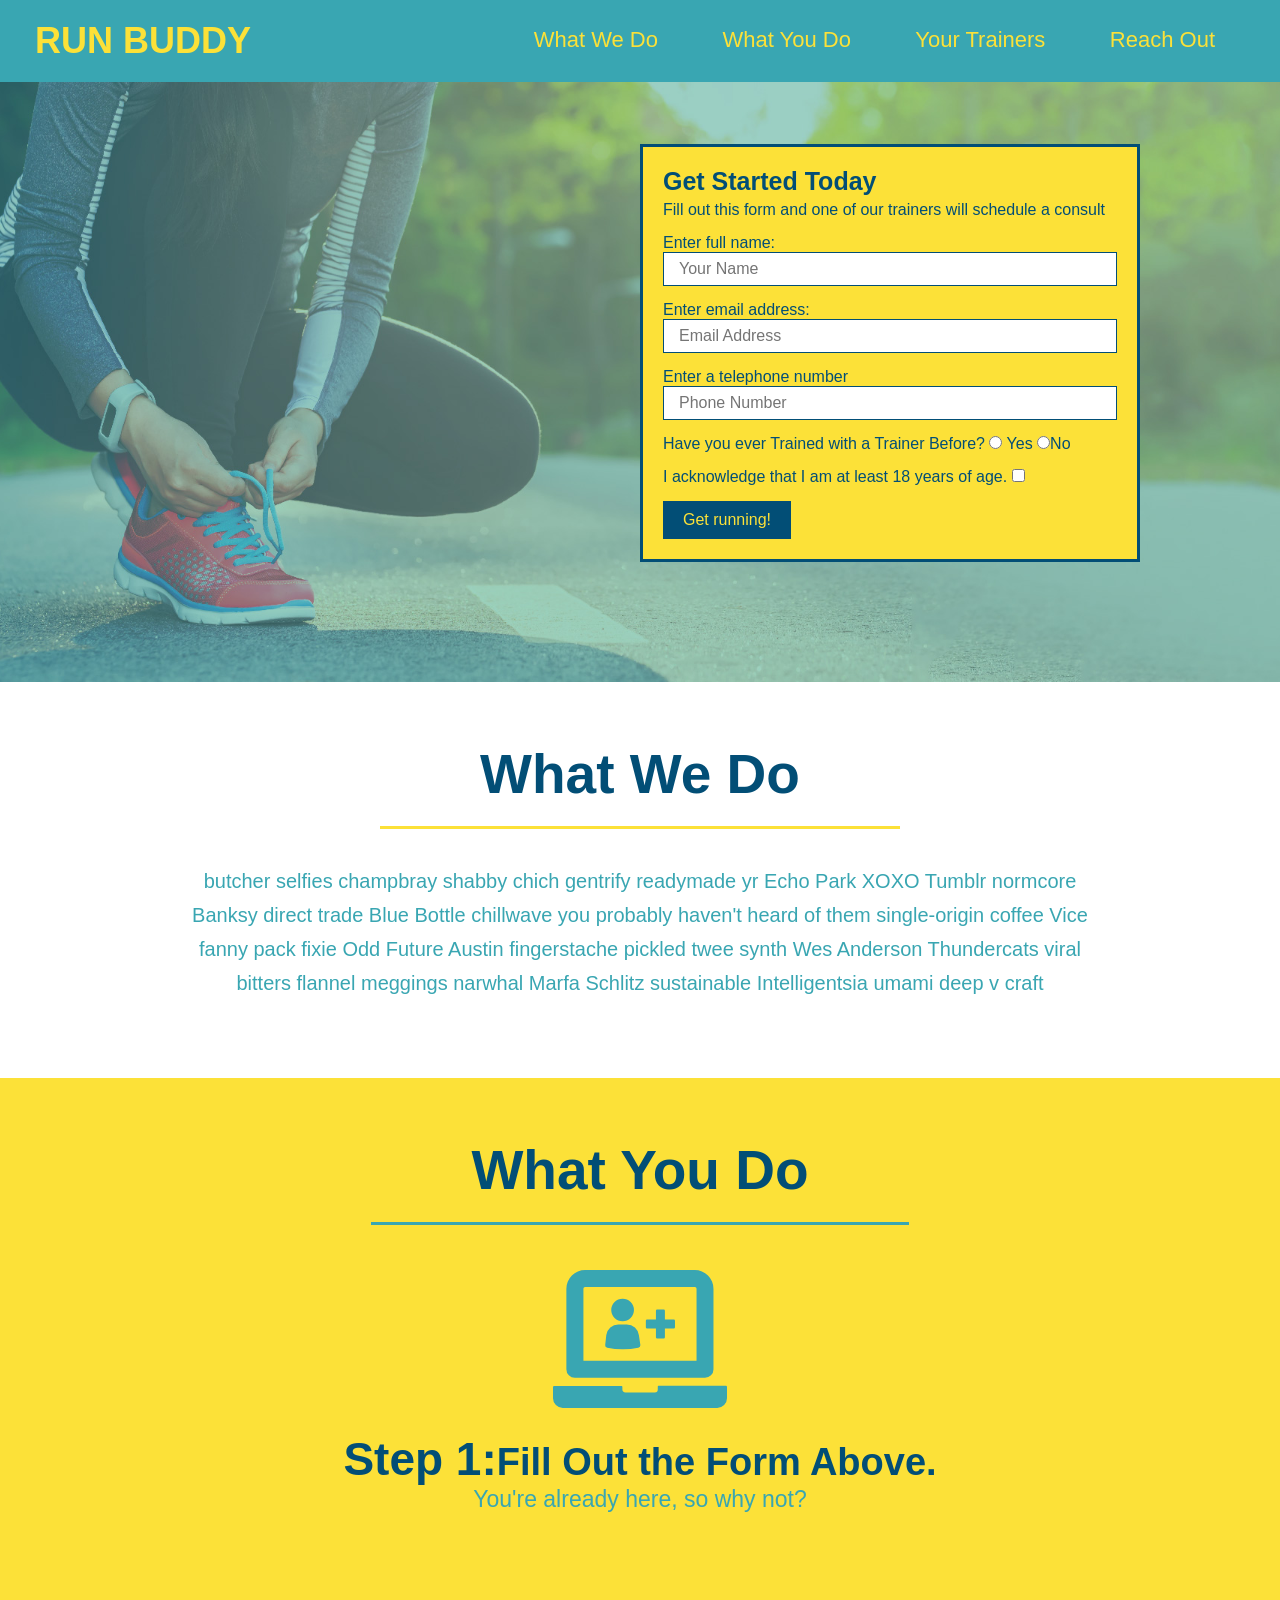
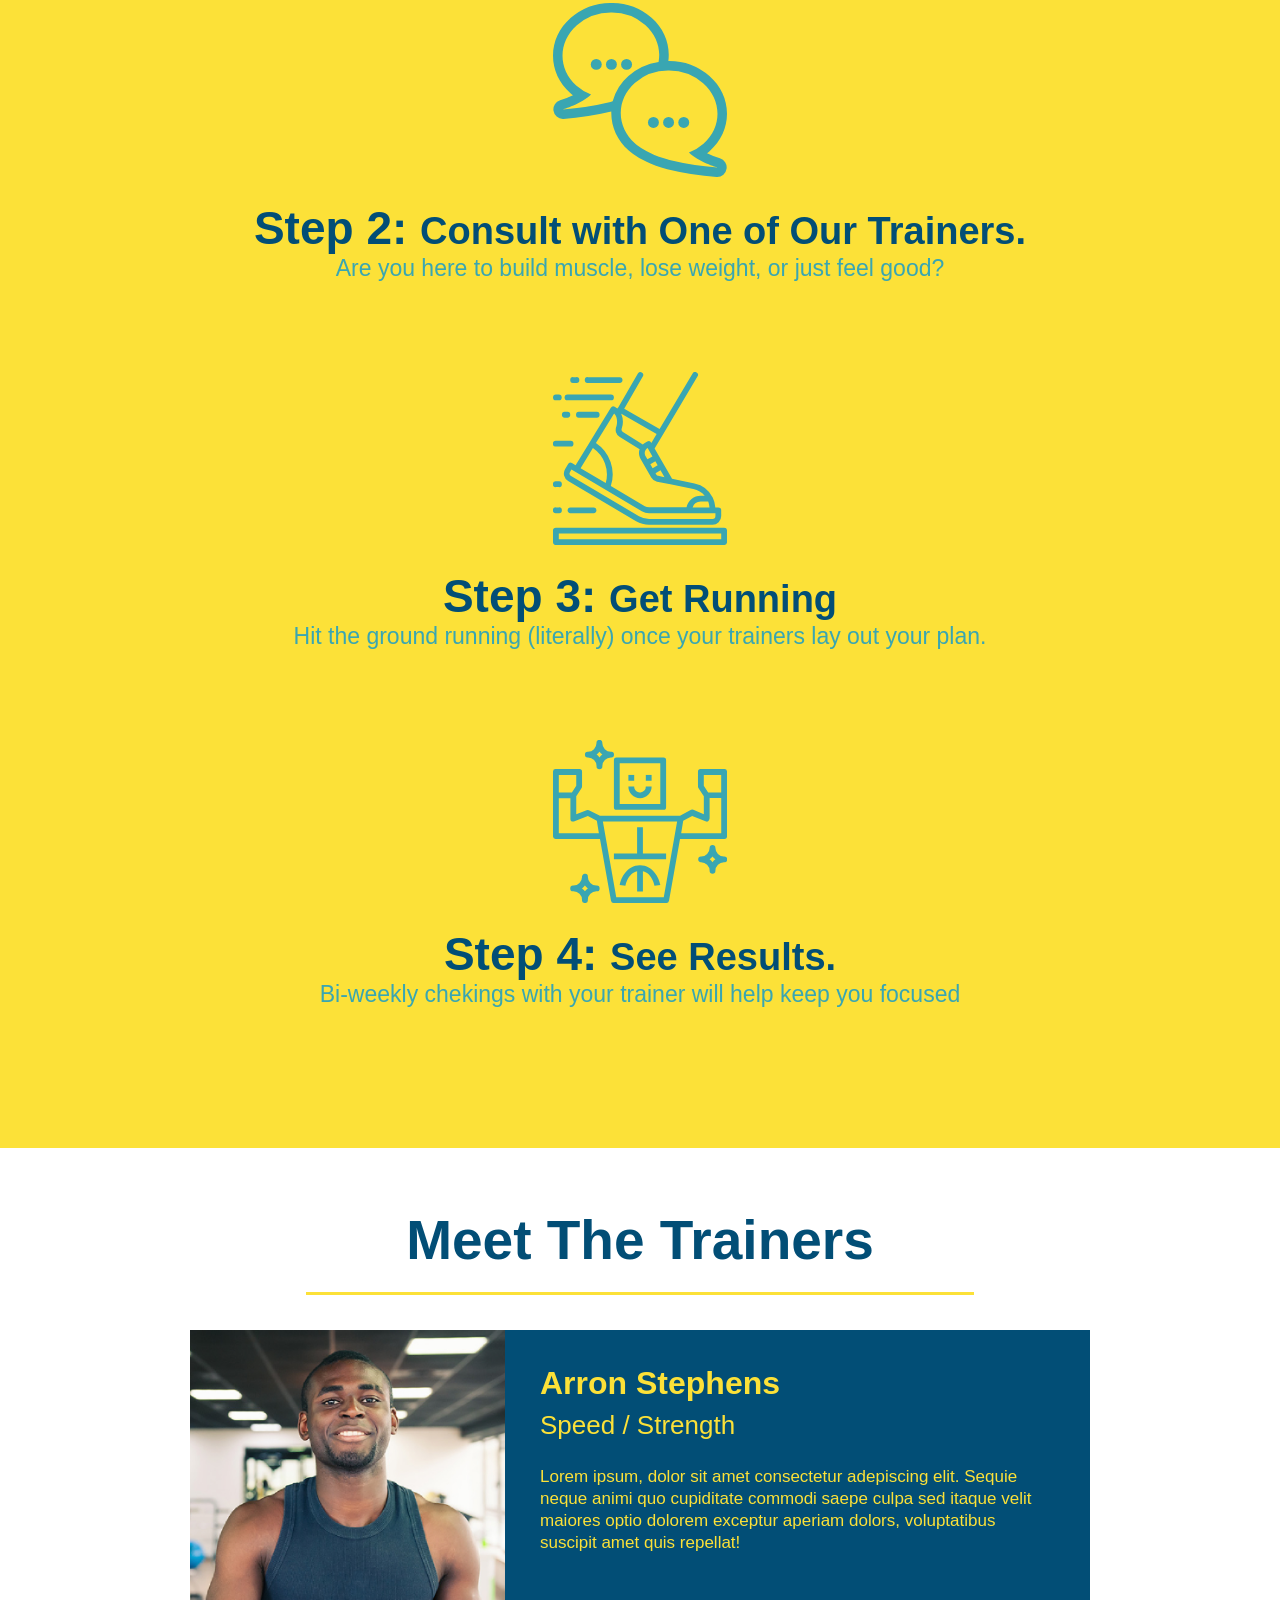
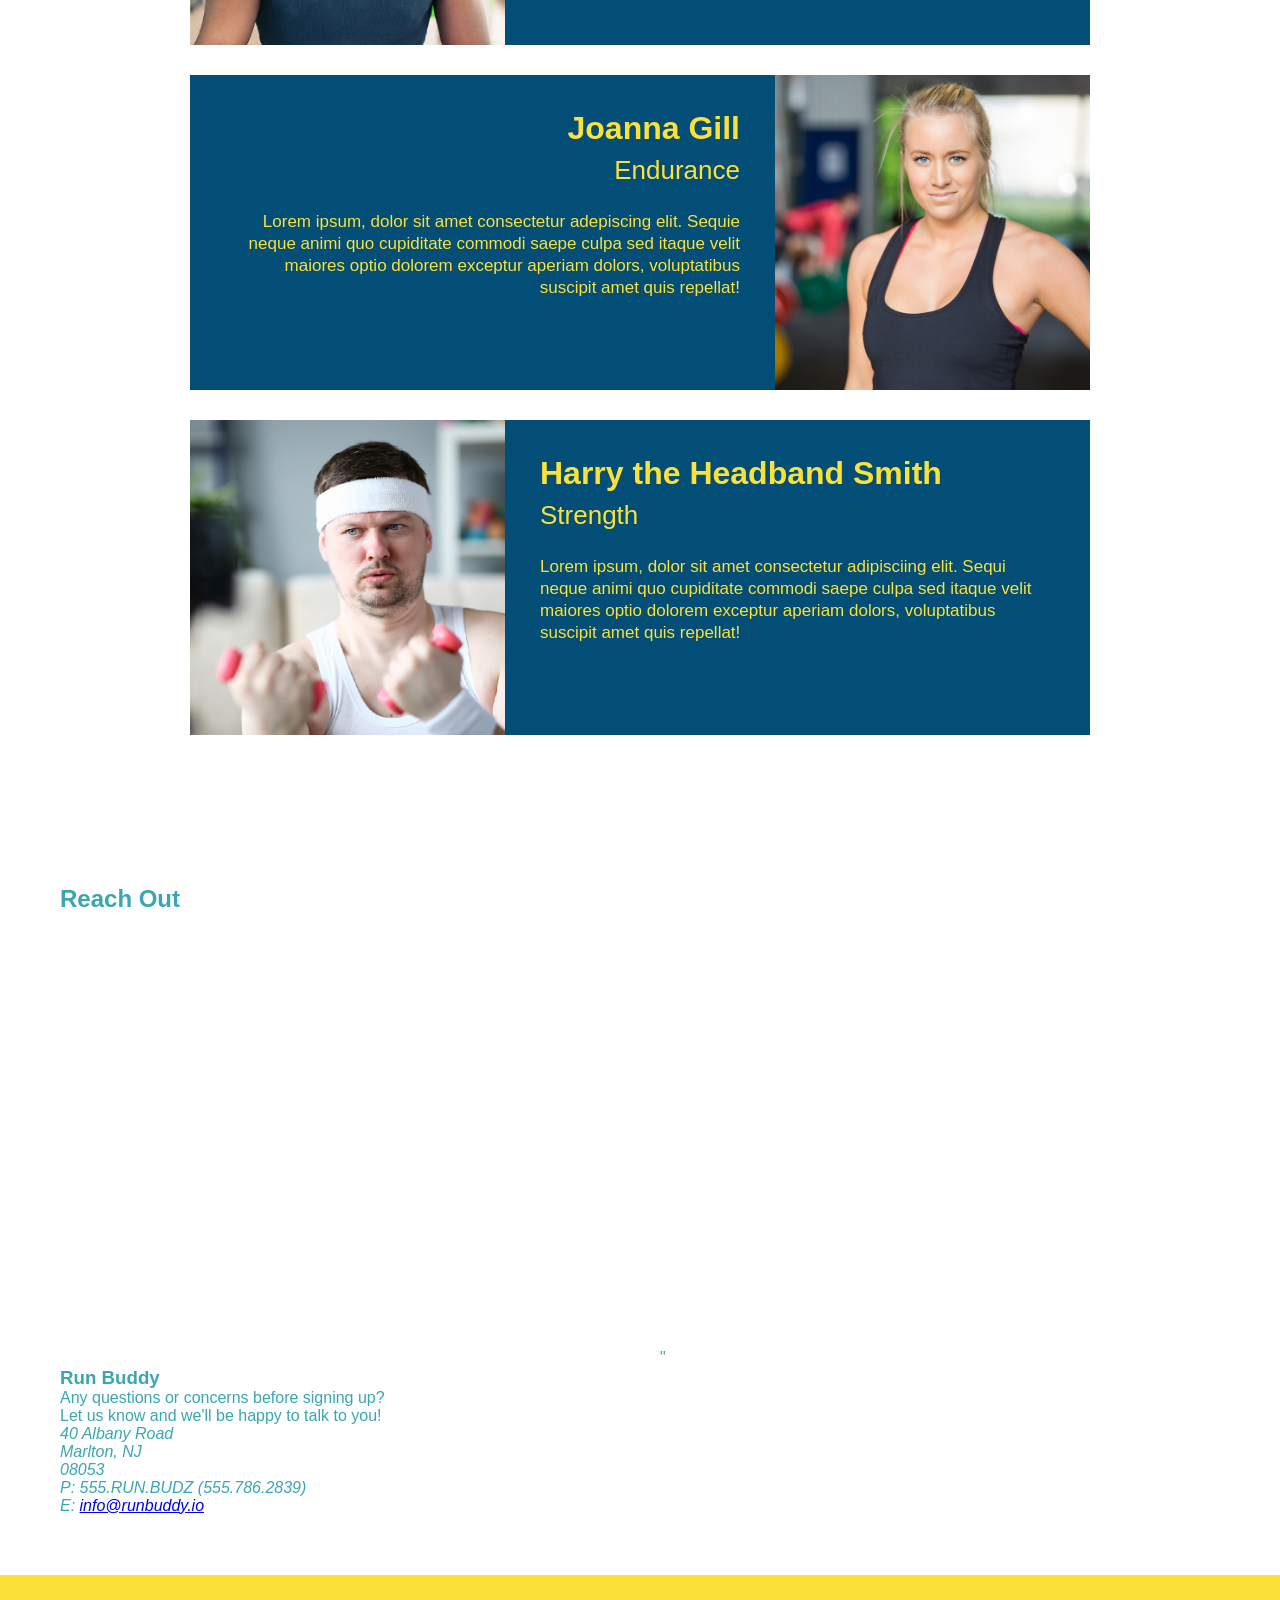
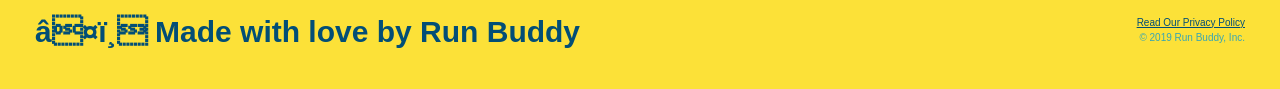
==== commit 45122324: "add iframe" ====
--- a/index.html
+++ b/index.html
@@ -163,7 +163,33 @@
 
         <!--"reach out" section-->
         <section>
-            <h2> Reach Out</h2>
+            <h2>Reach Out</h2>
+            <div class="contact-info">
+                <iframe
+                src="https://www.google.com/maps/embed?pb=!1m18!1m12!1m3!1d3060.870236127221!2d-74.913684!3d39.8995375!2m3!1f0!2f0!3f0!3m2!1i1024!2i768!4f13.1!3m3!1m2!1s0x89c1346469b50775%3A0x5f9dd72981e58e59!2s40%20Albany%20Rd%2C%20Marlton%2C%20NJ%2008053!5e0!3m2!1sen!2sus!4v1654808451309!5m2!1sen!2sus" width="600" height="450" style="border:0;" allowfullscreen="" loading="lazy" referrerpolicy="no-referrer-when-downgrade"
+                width="400"
+                height="400"
+                style="border: 0;"
+                allowfullscreen=""
+                loading="lazy">
+                </iframe>" 
+            </div>
+
+            <div>
+                <h3>Run Buddy</h3>
+                <p>
+                    Any questions or concerns before signing up?
+                    <br />
+                    Let us know and we'll be happy to talk to you!
+                    </p>
+                    <address>
+                        40 Albany Road <br/>
+                        Marlton, NJ <br/>
+                        08053<br />
+                        P: 555.RUN.BUDZ (555.786.2839)<br/>
+                        E: <a href="mailto:info@runbuddy.io">info@runbuddy.io</a>
+                    </address>
+            </div>
         </section>
 
         <!--footer-->
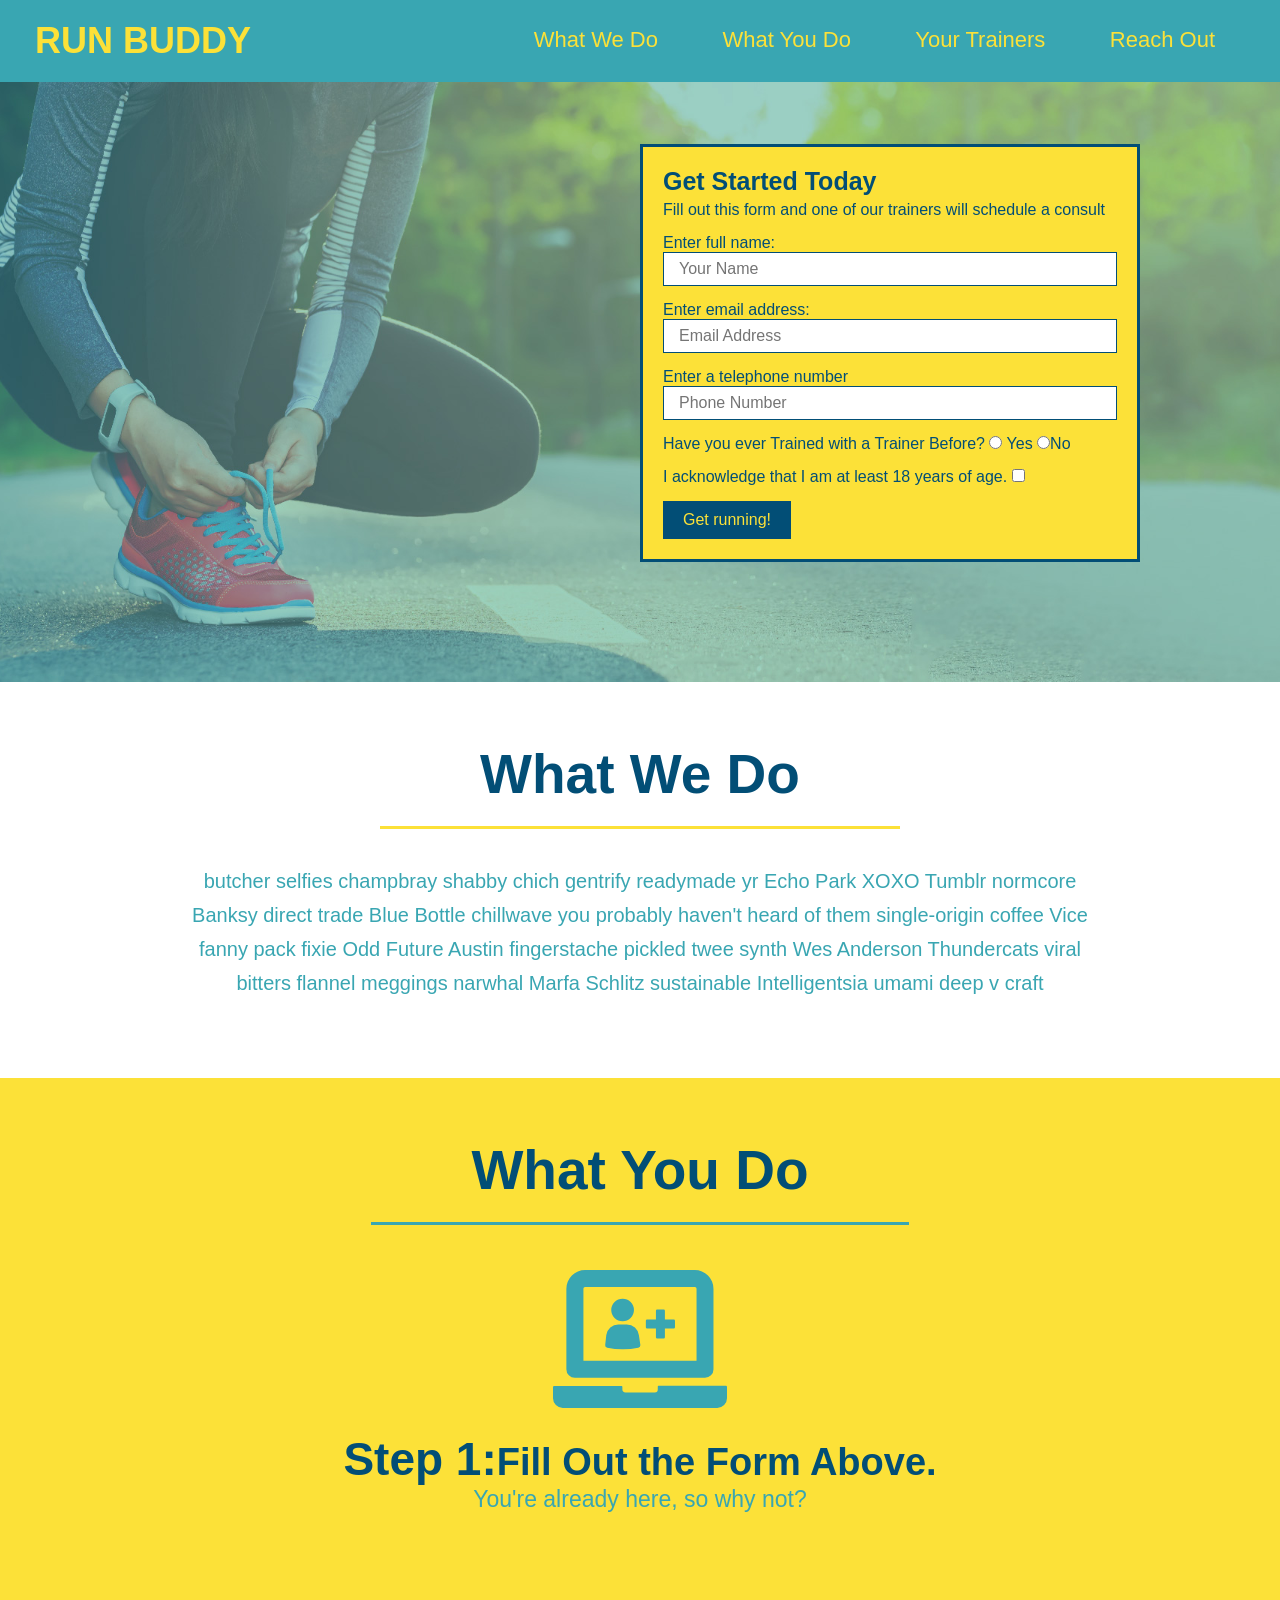
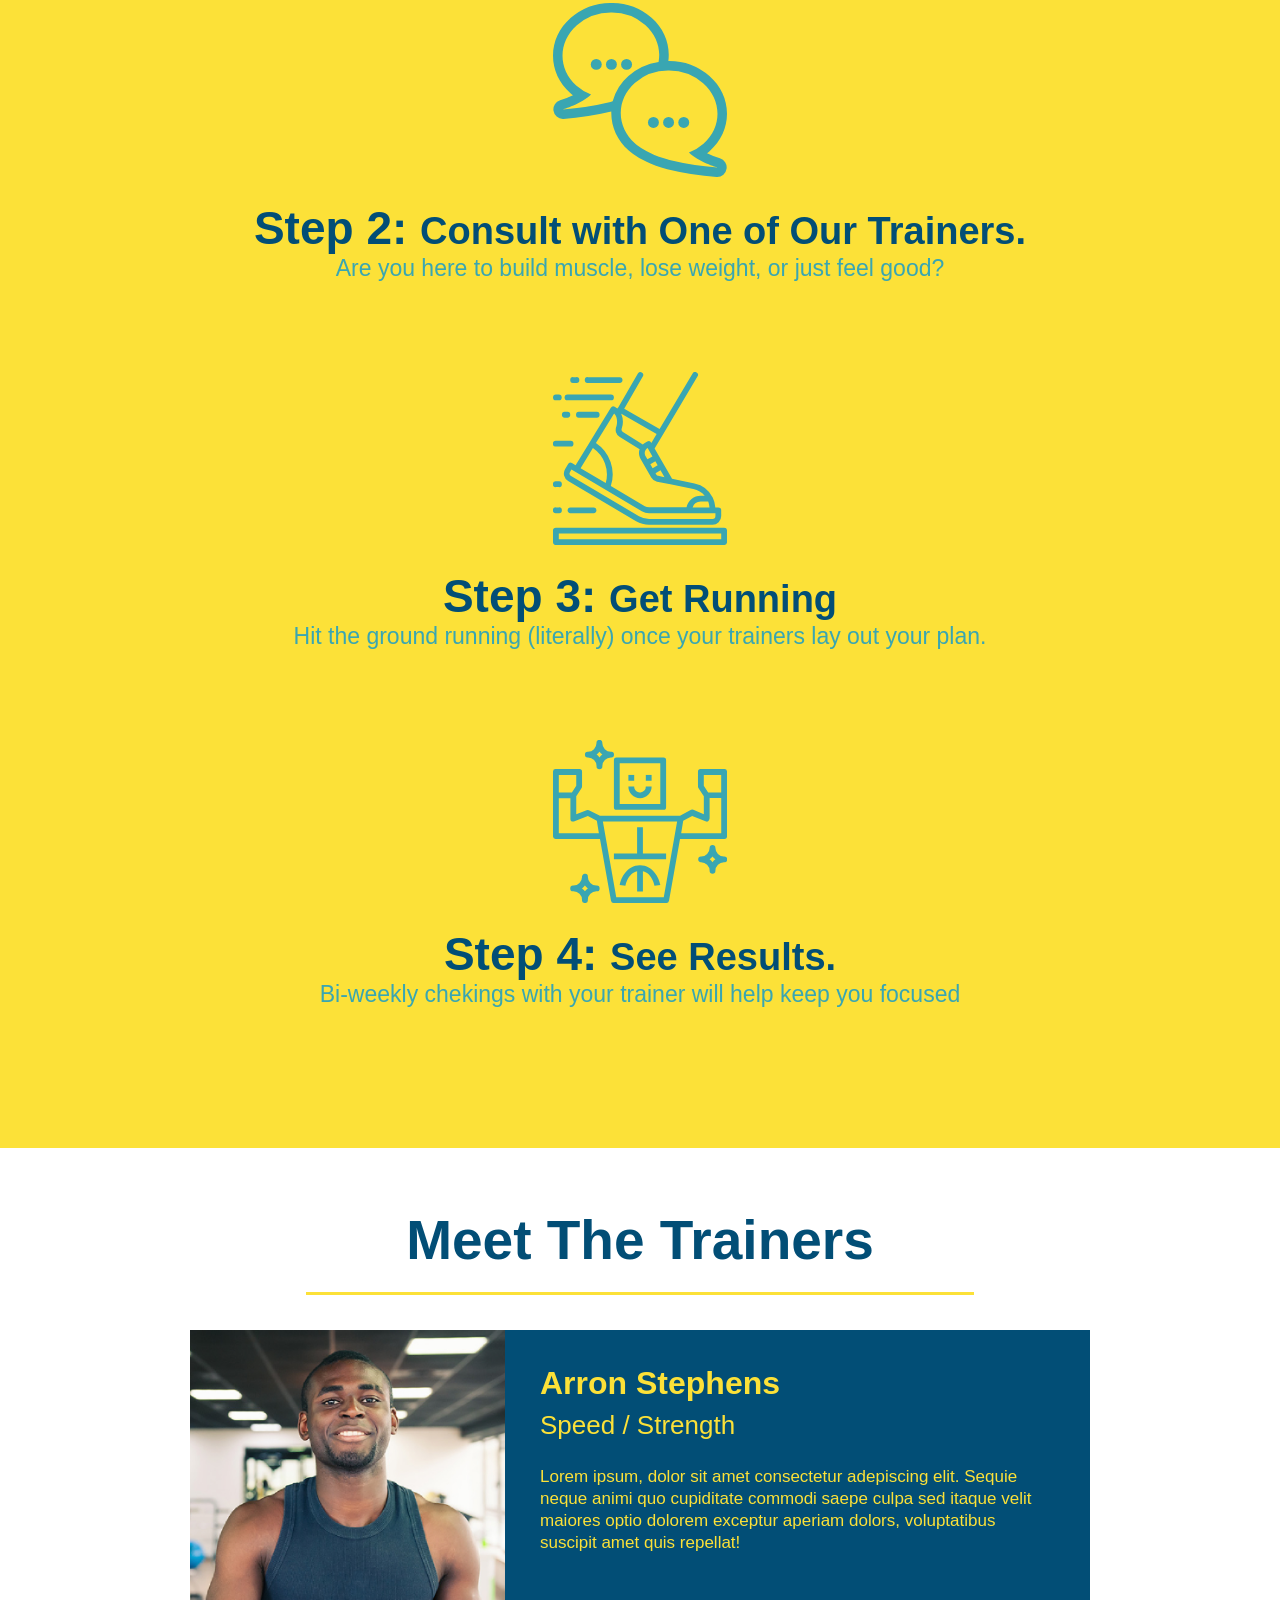
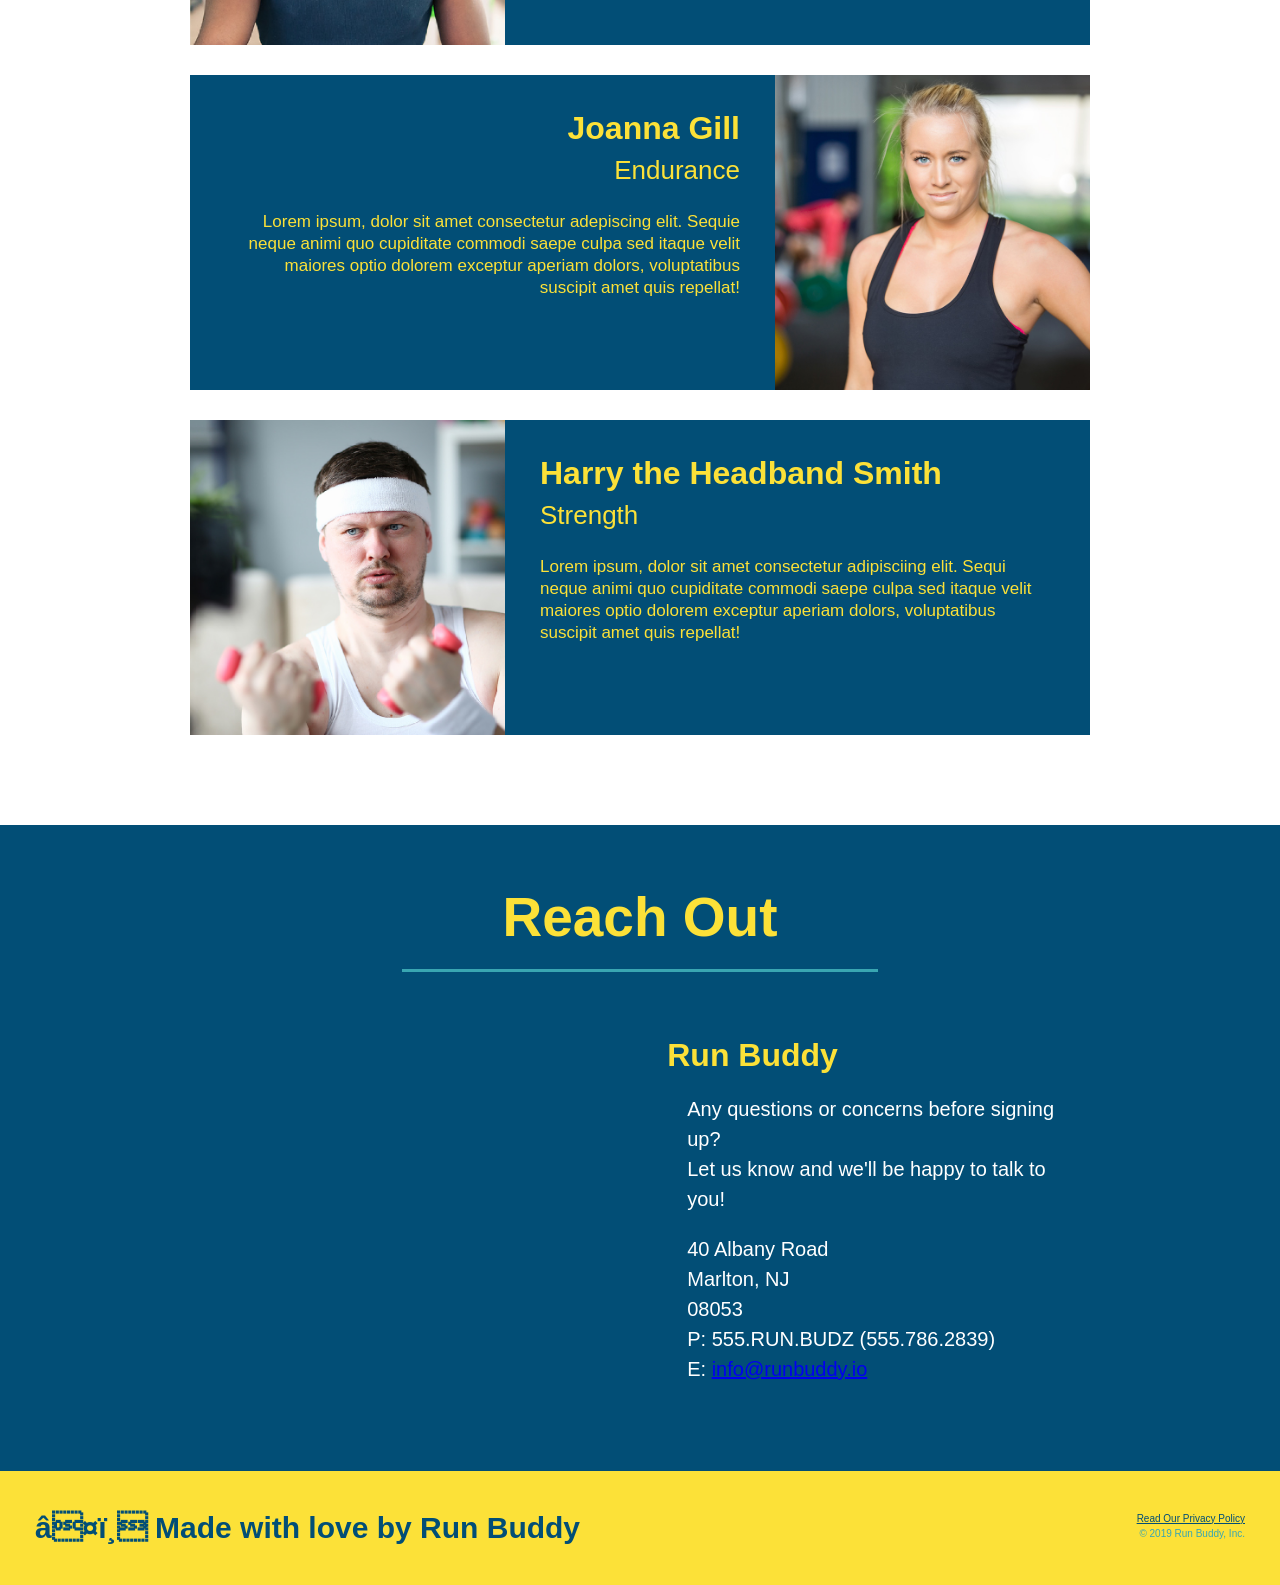
==== commit 583c6ea0: "style contact info" ====
--- a/index.html
+++ b/index.html
@@ -1,179 +1,184 @@
 <!Doctype html>
-<html lang="eng"
-    <head>
-        <meta charset="UTF -8" />
-        <title>Run Buddy</title>   
-        <link rel="stylesheet" href="style.css"/>
-    </head>
-    <body>
-        <header>
+<html lang="eng" <head>
+<meta charset="UTF -8" />
+<title>Run Buddy</title>
+<link rel="stylesheet" href="style.css" />
+</head>
+
+<body>
+    <header>
         <h1>
             <a href="/">RUN BUDDY</a>
 
         </h1>
         <nav>
-        <!--Unordered list element-->
-          <ul>
-            <!-- List item element-->
-            <li>
-                <!--Anchor element-->
-                <a href="#what-we-do">What We Do</a>
-            </li>
-            <li>
-                <a href="#What-you-do">What You Do</a>
-            </li>
-            <li>
-                <a href="#your-trainers">Your Trainers</a>
-            </li>
-            <li>
-                <a href="#reach-out">Reach Out</a>
-            </li>
-          </ul>
+            <!--Unordered list element-->
+            <ul>
+                <!-- List item element-->
+                <li>
+                    <!--Anchor element-->
+                    <a href="#what-we-do">What We Do</a>
+                </li>
+                <li>
+                    <a href="#What-you-do">What You Do</a>
+                </li>
+                <li>
+                    <a href="#your-trainers">Your Trainers</a>
+                </li>
+                <li>
+                    <a href="#reach-out">Reach Out</a>
+                </li>
+            </ul>
         </nav>
-        </header>
-        <section class="hero">
-            <div class="hero-form">
-                <h3>Get Started Today</h3>
-                <p>Fill out this form and one of our trainers will schedule a consult</p>
-                <!--add form element!-->
-                <form>
-                    <label for="name">Enter full name:</label>
-                    <input type="text" placeholder="Your Name" name="name" id="name" class="form-input" />
-
-                    <label for="email">Enter email address:</label>
-                    <input type="email" placeholder="Email Address" name="email" id="email" class="form-input" />
-
-                    <label for="phone"> Enter a telephone number</label>
-                    <input type="tel" placeholder="Phone Number" name="phone" id="phone" class="form-input" />
-
-                    <p>
-                        Have you ever Trained with  a Trainer Before?
-                        <input type="radio" name="trainer-confirm" id="trainer-yes" />
-                        <label for="trainer-yes">Yes</label>
-                        <input type="radio" name="trainer-confirm" id="trainer-no"
-                        <label for="trainer-no">No</label>
-                    </p>
-                    <p>
-                        <label for="checkbox" >
-                            I acknowledge that I am at least 18 years of age.
-                        </label>
-                        <input type="checkbox" name="age-confirm" />
-                    </p>
-                    <button type="submit">
-                        Get running!
-                    </button>
-                </form>
-            </div>
-        </section>
-        <!--End Hero-->
-
-        <!--"what we do" section -->
-        <section id="what-we-do" class="intro">
-            <h2 class="section-title primary-border"> What We Do</h2>
-
-            <p>
-                butcher selfies champbray shabby chich gentrify readymade yr Echo Park XOXO Tumblr normcore Banksy direct trade Blue Bottle chillwave you probably haven't heard of them single-origin coffee Vice fanny pack fixie Odd Future Austin fingerstache pickled twee synth Wes Anderson Thundercats viral bitters flannel meggings narwhal Marfa Schlitz sustainable Intelligentsia umami deep v craft
-            </p>
-            <br>
-        </section>
-            <!--"what you do section"-->
-        <section id="what-you-do" class="steps">
-                <h2 class="section-title secondary-border">What You Do </h2>
-            
-            <div>
-                <!--insert this img element-->
-                <img src="images/step-1.svg" alt="" />
-                <h3>Step 1:<span>Fill Out the Form Above.</span></h3>
-                <p>You're already here, so why not?</p>
-            </div>
-            
-            <div>
-                <img src="./images/step-2.svg" alt="" />
-                <h3>Step 2: <span>Consult with One of Our Trainers.</span></h3>
-                <p>Are you here to build muscle, lose weight, or just feel good?</p>
-            </div>
-
-            <div>
-                <img src="./images/step-3.svg" alt="" />
-                <h3>Step 3: <span>Get Running</span></h3>
-                <p>Hit the ground running (literally) once your trainers lay out your plan.</p>
-            </div>
-
-            <div>
-                <img src="./images/step-4.svg" />
-                <h3>Step 4: <span>See Results.</span></h3>
-                <p>Bi-weekly chekings with your trainer will help keep you focused</p>
-            </div>
-        </section>
-
-
-
-        <!--"meet the trainers" section-->
-        <section id="your-trainers" class="trainers">
-            <h2 class="section-title primary-border">
-                Meet The Trainers
-            </h2>
-
-            <!--First Trainer bio-->
-            <article class="trainer">
-                <img src="./images/trainer-1.jpg" alt="Arron Stephens in his workout clothes, ready to pump iron" />
-                <div class="trainer-bio text-left">
-                    <h3>Arron Stephens</h3>
-                    <h4>Speed / Strength</h4>
-
-                    <p>Lorem ipsum, dolor sit amet consectetur adepiscing elit. Sequie neque animi quo cupiditate commodi saepe culpa sed 
-                    itaque velit maiores optio dolorem exceptur aperiam dolors, voluptatibus suscipit amet quis repellat!
-                    </p>
-                </div>
-            </article>
-
-
-            <!--Second Trainer Bio-->
-            <article class="trainer">
-                <div class="trainer-bio text-right">
-                    <h3>Joanna Gill</h3>
-                    <h4>Endurance</h4>
-                    <p>
-                        Lorem ipsum, dolor sit amet consectetur adepiscing elit. Sequie neque animi quo cupiditate commodi saepe culpa sed 
-                    itaque velit maiores optio dolorem exceptur aperiam dolors, voluptatibus suscipit amet quis repellat!
-                    </p>
-            </div>
-                <img src="./images/trainer-2.jpg" alt="Joanna  Gill cooling off after a workout" />
-            </article>
-
-            <!--Third Trainer Bio-->
-            <article class="trainer">
-                <img src="./images/trainer-3.jpg" alt="Harry Smith weraing a headband and lifting comically small pink weights.">
-                <div class="trainer-bio text-left">
-                    <h3>Harry the Headband Smith</h3>
-                    <h4>Strength</h4>
-                    <p>
-                        Lorem ipsum, dolor sit amet consectetur adipisciing elit. Sequi neque animi quo cupiditate commodi saepe culpa sed 
-                        itaque velit maiores optio dolorem exceptur aperiam dolors, voluptatibus suscipit amet quis repellat!
-                    </p>
-                </div>
-                
-
-            </article>
-
-        </section>
-        <!--end of meet the trainers section-->
-
-
-
-        <!--"reach out" section-->
-        <section>
-            <h2>Reach Out</h2>
-            <div class="contact-info">
-                <iframe
-                src="https://www.google.com/maps/embed?pb=!1m18!1m12!1m3!1d3060.870236127221!2d-74.913684!3d39.8995375!2m3!1f0!2f0!3f0!3m2!1i1024!2i768!4f13.1!3m3!1m2!1s0x89c1346469b50775%3A0x5f9dd72981e58e59!2s40%20Albany%20Rd%2C%20Marlton%2C%20NJ%2008053!5e0!3m2!1sen!2sus!4v1654808451309!5m2!1sen!2sus" width="600" height="450" style="border:0;" allowfullscreen="" loading="lazy" referrerpolicy="no-referrer-when-downgrade"
-                width="400"
-                height="400"
-                style="border: 0;"
-                allowfullscreen=""
-                loading="lazy">
-                </iframe>" 
-            </div>
+    </header>
+    <section class="hero">
+        <div class="hero-form">
+            <h3>Get Started Today</h3>
+            <p>Fill out this form and one of our trainers will schedule a consult</p>
+            <!--add form element!-->
+            <form>
+                <label for="name">Enter full name:</label>
+                <input type="text" placeholder="Your Name" name="name" id="name" class="form-input" />
+
+                <label for="email">Enter email address:</label>
+                <input type="email" placeholder="Email Address" name="email" id="email" class="form-input" />
+
+                <label for="phone"> Enter a telephone number</label>
+                <input type="tel" placeholder="Phone Number" name="phone" id="phone" class="form-input" />
+
+                <p>
+                    Have you ever Trained with a Trainer Before?
+                    <input type="radio" name="trainer-confirm" id="trainer-yes" />
+                    <label for="trainer-yes">Yes</label>
+                    <input type="radio" name="trainer-confirm" id="trainer-no" <label for="trainer-no">No</label>
+                </p>
+                <p>
+                    <label for="checkbox">
+                        I acknowledge that I am at least 18 years of age.
+                    </label>
+                    <input type="checkbox" name="age-confirm" />
+                </p>
+                <button type="submit">
+                    Get running!
+                </button>
+            </form>
+        </div>
+    </section>
+    <!--End Hero-->
+
+    <!--"what we do" section -->
+    <section id="what-we-do" class="intro">
+        <h2 class="section-title primary-border"> What We Do</h2>
+
+        <p>
+            butcher selfies champbray shabby chich gentrify readymade yr Echo Park XOXO Tumblr normcore Banksy direct
+            trade Blue Bottle chillwave you probably haven't heard of them single-origin coffee Vice fanny pack fixie
+            Odd Future Austin fingerstache pickled twee synth Wes Anderson Thundercats viral bitters flannel meggings
+            narwhal Marfa Schlitz sustainable Intelligentsia umami deep v craft
+        </p>
+        <br>
+    </section>
+    <!--"what you do section"-->
+    <section id="what-you-do" class="steps">
+        <h2 class="section-title secondary-border">What You Do </h2>
+
+        <div>
+            <!--insert this img element-->
+            <img src="images/step-1.svg" alt="" />
+            <h3>Step 1:<span>Fill Out the Form Above.</span></h3>
+            <p>You're already here, so why not?</p>
+        </div>
+
+        <div>
+            <img src="./images/step-2.svg" alt="" />
+            <h3>Step 2: <span>Consult with One of Our Trainers.</span></h3>
+            <p>Are you here to build muscle, lose weight, or just feel good?</p>
+        </div>
+
+        <div>
+            <img src="./images/step-3.svg" alt="" />
+            <h3>Step 3: <span>Get Running</span></h3>
+            <p>Hit the ground running (literally) once your trainers lay out your plan.</p>
+        </div>
+
+        <div>
+            <img src="./images/step-4.svg" />
+            <h3>Step 4: <span>See Results.</span></h3>
+            <p>Bi-weekly chekings with your trainer will help keep you focused</p>
+        </div>
+    </section>
+
+
+
+    <!--"meet the trainers" section-->
+    <section id="your-trainers" class="trainers">
+        <h2 class="section-title primary-border">
+            Meet The Trainers
+        </h2>
+
+        <!--First Trainer bio-->
+        <article class="trainer">
+            <img src="./images/trainer-1.jpg" alt="Arron Stephens in his workout clothes, ready to pump iron" />
+            <div class="trainer-bio text-left">
+                <h3>Arron Stephens</h3>
+                <h4>Speed / Strength</h4>
+
+                <p>Lorem ipsum, dolor sit amet consectetur adepiscing elit. Sequie neque animi quo cupiditate commodi
+                    saepe culpa sed
+                    itaque velit maiores optio dolorem exceptur aperiam dolors, voluptatibus suscipit amet quis
+                    repellat!
+                </p>
+            </div>
+        </article>
+
+
+        <!--Second Trainer Bio-->
+        <article class="trainer">
+            <div class="trainer-bio text-right">
+                <h3>Joanna Gill</h3>
+                <h4>Endurance</h4>
+                <p>
+                    Lorem ipsum, dolor sit amet consectetur adepiscing elit. Sequie neque animi quo cupiditate commodi
+                    saepe culpa sed
+                    itaque velit maiores optio dolorem exceptur aperiam dolors, voluptatibus suscipit amet quis
+                    repellat!
+                </p>
+            </div>
+            <img src="./images/trainer-2.jpg" alt="Joanna  Gill cooling off after a workout" />
+        </article>
+
+        <!--Third Trainer Bio-->
+        <article class="trainer">
+            <img src="./images/trainer-3.jpg"
+                alt="Harry Smith weraing a headband and lifting comically small pink weights.">
+            <div class="trainer-bio text-left">
+                <h3>Harry the Headband Smith</h3>
+                <h4>Strength</h4>
+                <p>
+                    Lorem ipsum, dolor sit amet consectetur adipisciing elit. Sequi neque animi quo cupiditate commodi
+                    saepe culpa sed
+                    itaque velit maiores optio dolorem exceptur aperiam dolors, voluptatibus suscipit amet quis
+                    repellat!
+                </p>
+            </div>
+
+
+        </article>
+
+    </section>
+    <!--end of meet the trainers section-->
+
+
+
+    <!--"reach out" section-->
+    <section id="reach-out" class="contact">
+        <h2 class="section-title secondary-border">Reach Out</h2>
+        <div class="contact-info">
+            <iframe
+                src="https://www.google.com/maps/embed?pb=!1m18!1m12!1m3!1d3060.870236127221!2d-74.913684!3d39.8995375!2m3!1f0!2f0!3f0!3m2!1i1024!2i768!4f13.1!3m3!1m2!1s0x89c1346469b50775%3A0x5f9dd72981e58e59!2s40%20Albany%20Rd%2C%20Marlton%2C%20NJ%2008053!5e0!3m2!1sen!2sus!4v1654808451309!5m2!1sen!2sus"
+                width="600" height="450" style="border:0;" allowfullscreen="" loading="lazy"
+                referrerpolicy="no-referrer-when-downgrade" style="border: 0;" allowfullscreen="" loading="lazy">
+            </iframe>
 
             <div>
                 <h3>Run Buddy</h3>
@@ -181,28 +186,30 @@
                     Any questions or concerns before signing up?
                     <br />
                     Let us know and we'll be happy to talk to you!
-                    </p>
-                    <address>
-                        40 Albany Road <br/>
-                        Marlton, NJ <br/>
-                        08053<br />
-                        P: 555.RUN.BUDZ (555.786.2839)<br/>
-                        E: <a href="mailto:info@runbuddy.io">info@runbuddy.io</a>
-                    </address>
-            </div>
-        </section>
-
-        <!--footer-->
-        <footer>
-            <h2>
-                ❤️ Made with love by Run Buddy
-            </h2>
-        
-               <div>
-                   <a href="#">Read Our Privacy Policy</a><br />
-                   &copy; 2019 Run Buddy, Inc.
-               </div> 
-        </footer>
-          
-    </body>
-    </html>+                </p>
+                <address>
+                    40 Albany Road <br />
+                    Marlton, NJ <br />
+                    08053<br />
+                    P: 555.RUN.BUDZ (555.786.2839)<br />
+                    E: <a href="mailto:info@runbuddy.io">info@runbuddy.io</a>
+                </address>
+            </div>
+        </div>
+    </section>
+
+    <!--footer-->
+    <footer>
+        <h2>
+            ❤️ Made with love by Run Buddy
+        </h2>
+
+        <div>
+            <a href="#">Read Our Privacy Policy</a><br />
+            &copy; 2019 Run Buddy, Inc.
+        </div>
+    </footer>
+
+</body>
+
+</html>
--- a/style.css
+++ b/style.css
@@ -224,4 +224,39 @@
 
 .text-right {
     text-align: right;
-}+}
+
+.contact {
+    background-color: #024e76;
+    text-align: center;
+}
+
+.contact h2 {
+    color: #fce138;
+}
+
+.contact-info iframe {
+    width: 400px;
+    height: 400px;
+}
+
+.contact-info div {
+width: 410px;   
+display: inline-block;
+vertical-align: top;
+text-align: left;
+margin: 30px 0 0 60px;
+color: white;
+}
+
+.contact-info h3 {
+    color: #fce138;
+    font-size: 32px;
+}
+
+.contact-info p, .contact-info address {
+    margin: 20px;
+    line-height: 1.5;
+    font-size: 20px;
+    font-style: normal;
+}
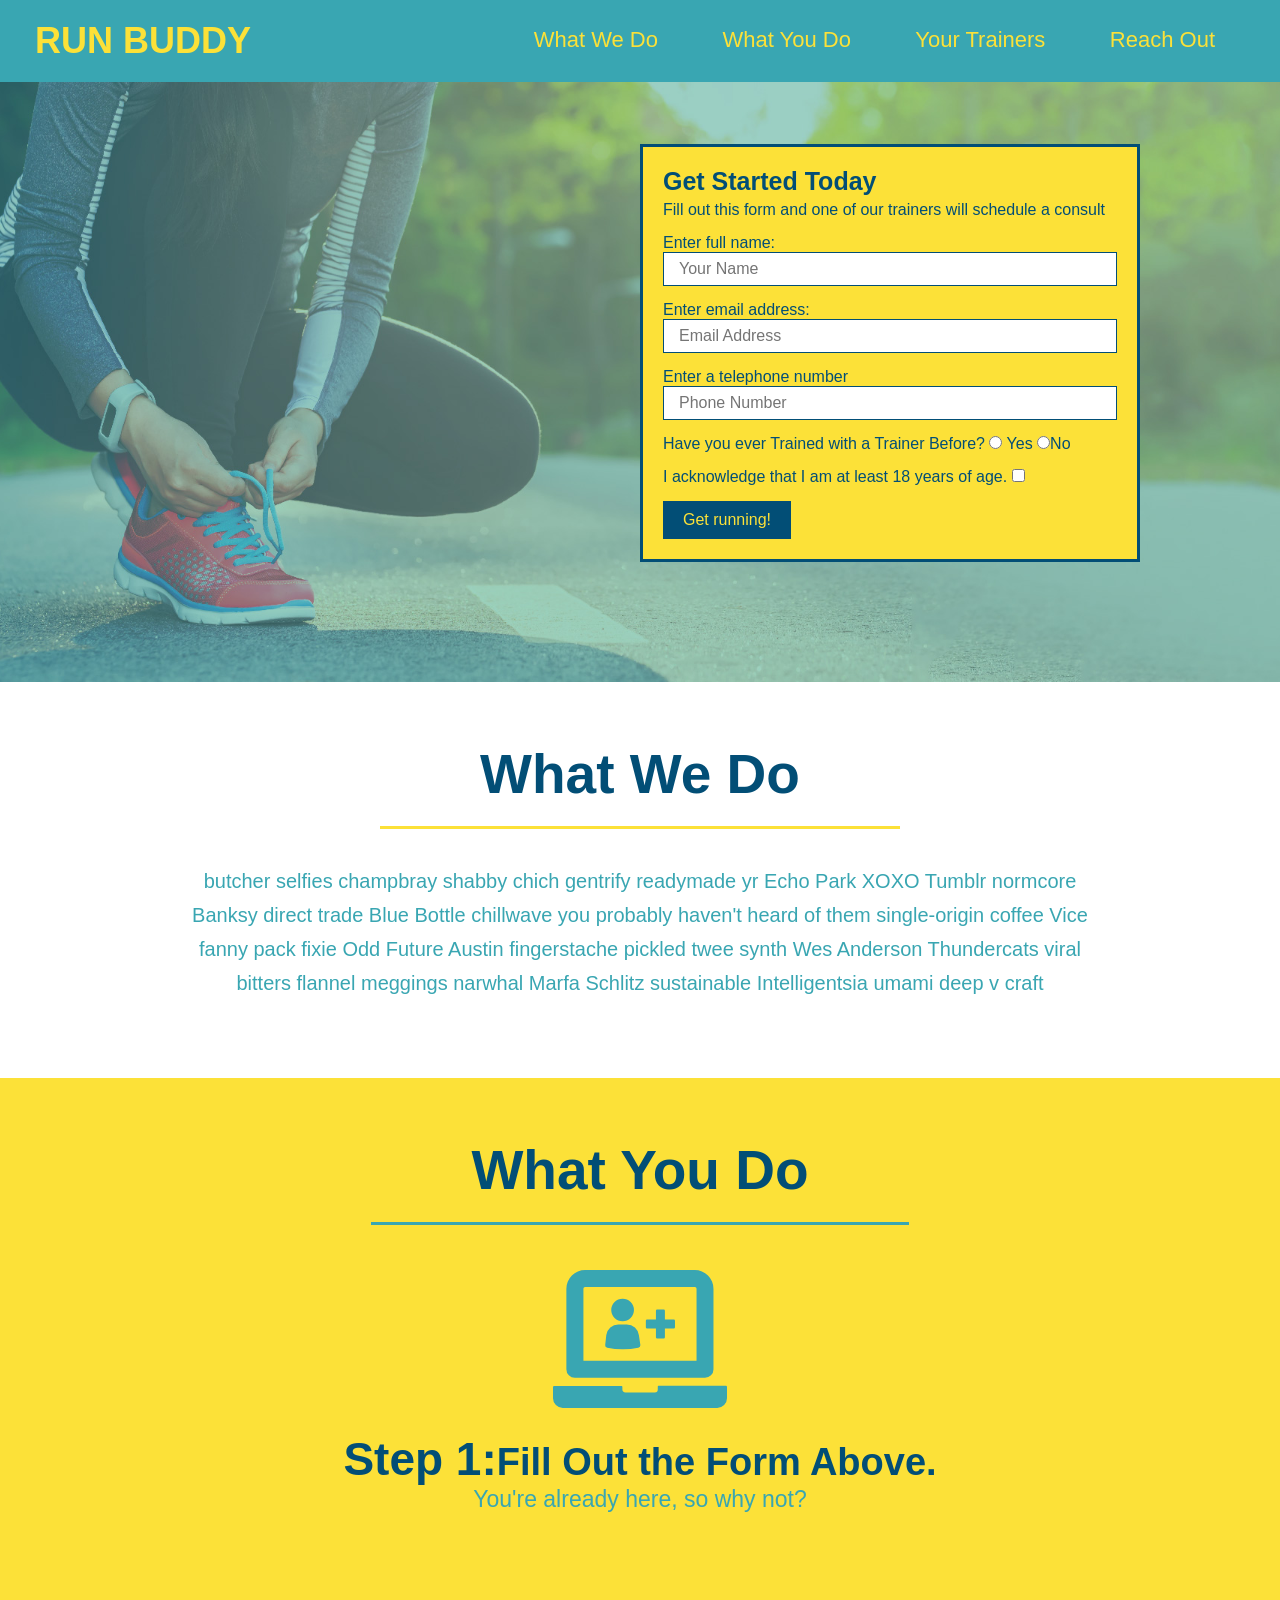
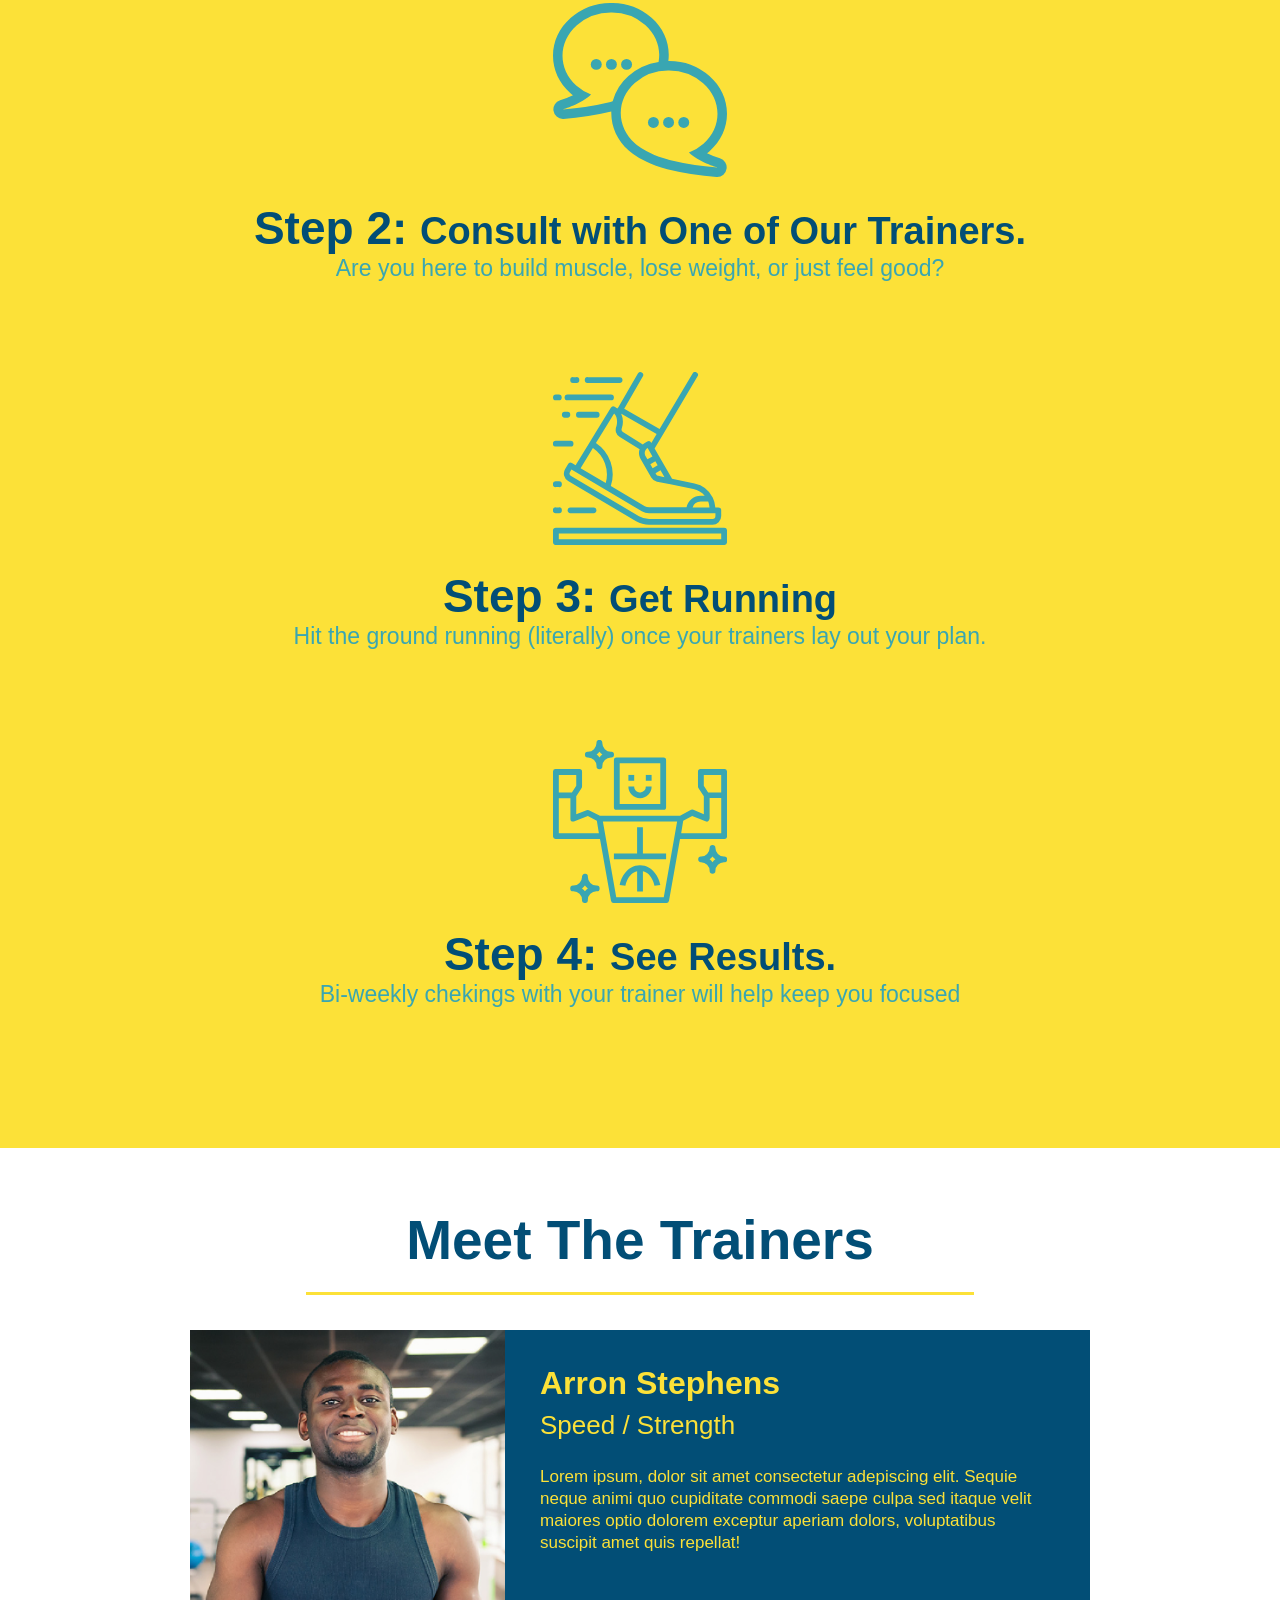
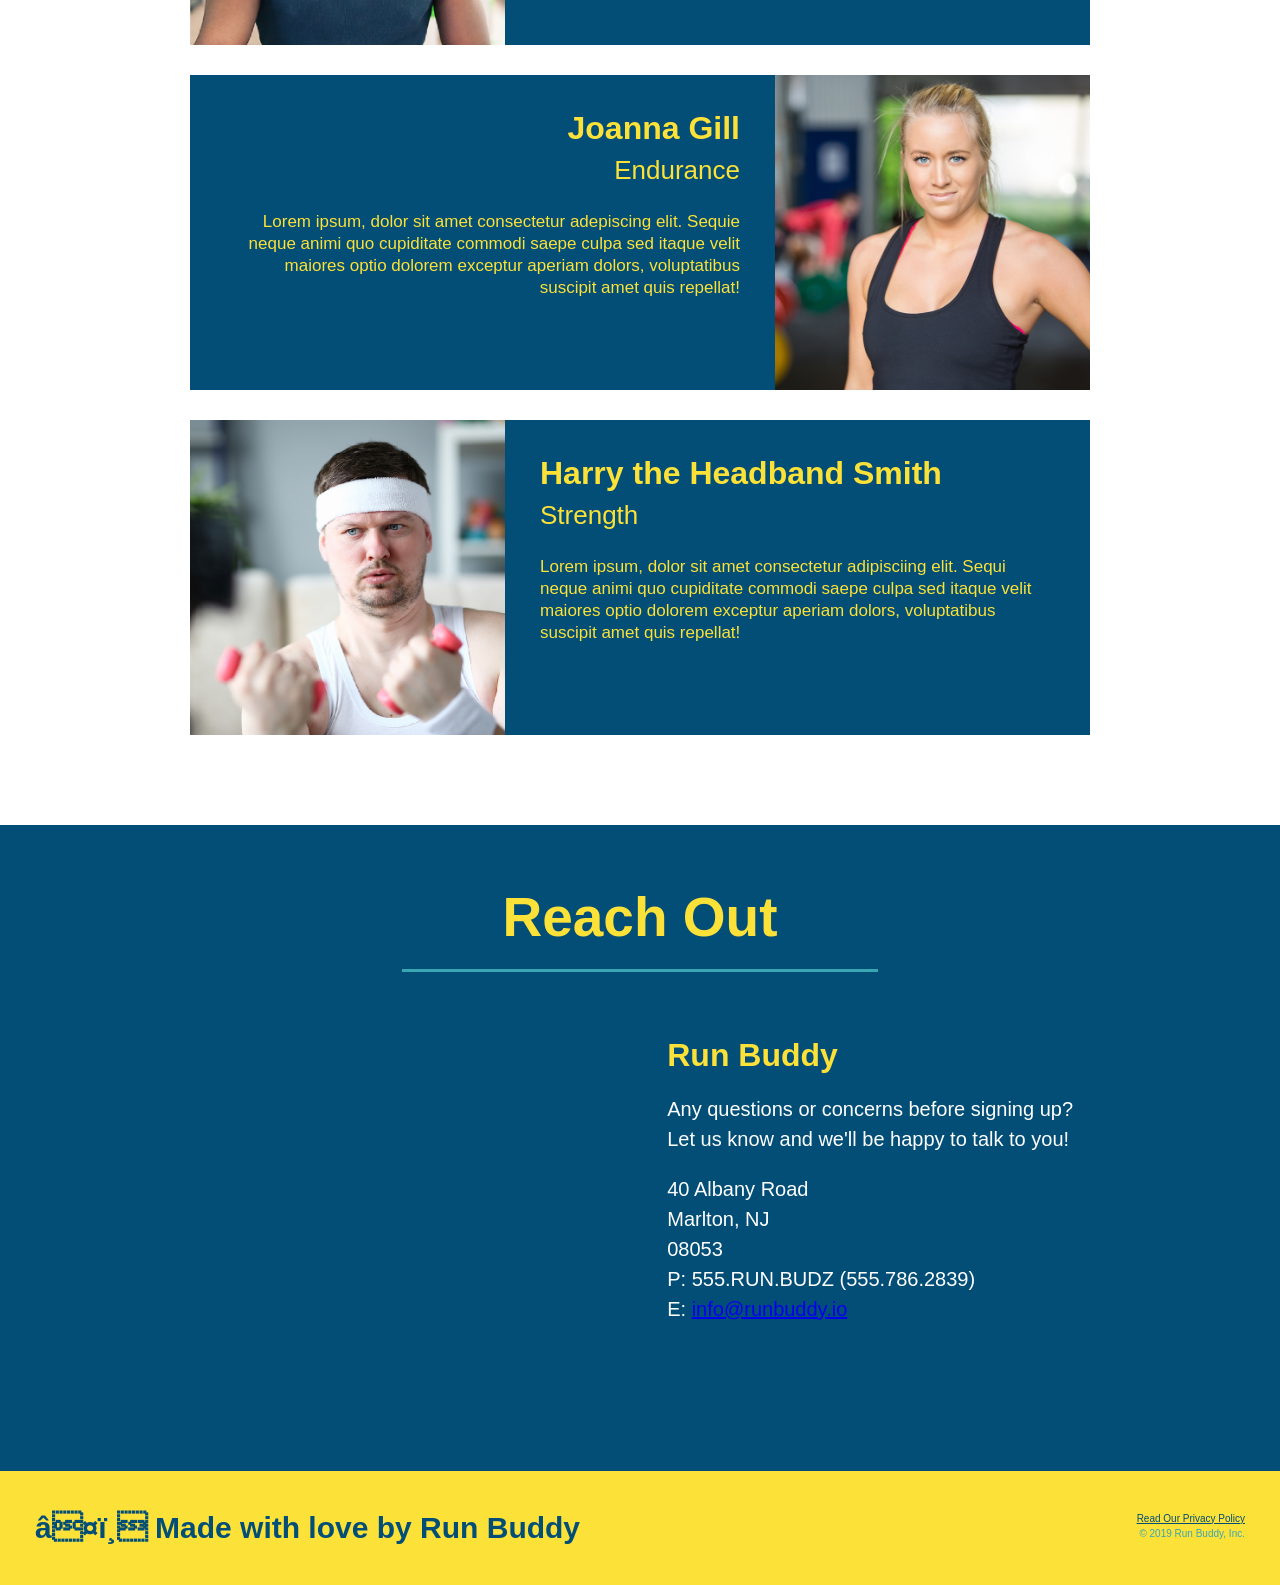
==== commit bf727acc: "secondary-style sheet" ====
--- a/index.html
+++ b/index.html
@@ -1,5 +1,6 @@
 <!Doctype html>
-<html lang="eng" <head>
+<html lang="eng">
+<head>
 <meta charset="UTF -8" />
 <title>Run Buddy</title>
 <link rel="stylesheet" href="style.css" />
@@ -66,7 +67,7 @@
     </section>
     <!--End Hero-->
 
-    <!--"what we do" section -->
+    <!--what we do" section -->
     <section id="what-we-do" class="intro">
         <h2 class="section-title primary-border"> What We Do</h2>
 
@@ -205,7 +206,7 @@
         </h2>
 
         <div>
-            <a href="#">Read Our Privacy Policy</a><br />
+            <a href="./privacy-policy.html">Read Our Privacy Policy</a><br />
             &copy; 2019 Run Buddy, Inc.
         </div>
     </footer>
--- a/style.css
+++ b/style.css
@@ -255,7 +255,7 @@
 }
 
 .contact-info p, .contact-info address {
-    margin: 20px;
+    margin: 20px 0 0 0; 
     line-height: 1.5;
     font-size: 20px;
     font-style: normal;
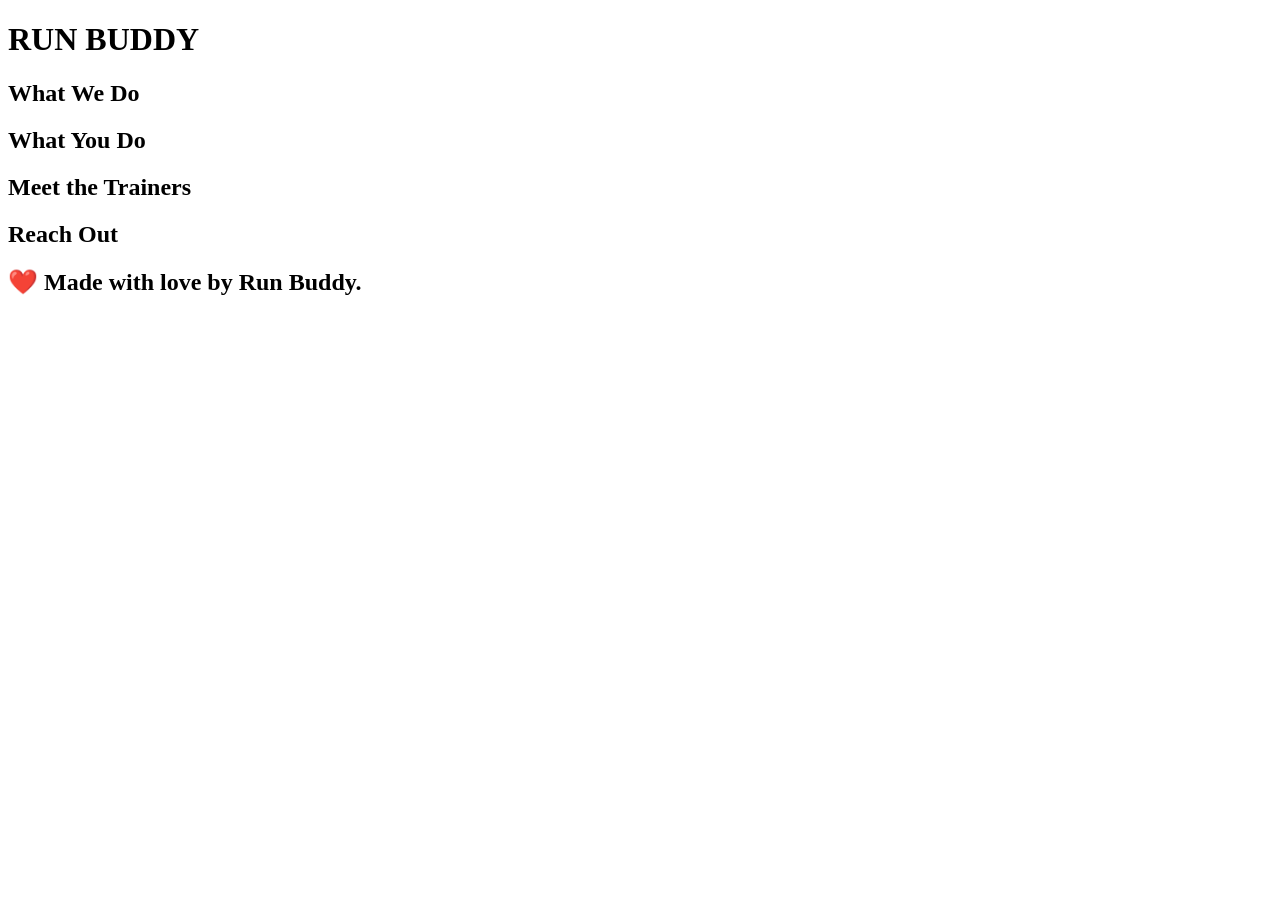
==== commit 9f75f8b1: "removing assets folder" ====
--- a/index.html
+++ b/index.html
@@ -1,216 +1,58 @@
-<!Doctype html>
-<html lang="eng">
-<head>
-<meta charset="UTF -8" />
-<title>Run Buddy</title>
-<link rel="stylesheet" href="style.css" />
-</head>
+<!DOCTYPE html>
+<html lang="en">
+    <head>
+        <meta charset="UTF-8">
+        <meta http-equiv="X-UA-Compatible" content="IE=edge">
+        <meta name="viewport" content="width=device-width, initial-scale=1.0">
+        <title>Run Buddy</title>
+    </head>
 
-<body>
-    <header>
-        <h1>
-            <a href="/">RUN BUDDY</a>
+    <body>
+        <!-- navigation -->
+        <header>
+            <h1>RUN BUDDY</h1>
+        </header>
 
-        </h1>
-        <nav>
-            <!--Unordered list element-->
-            <ul>
-                <!-- List item element-->
-                <li>
-                    <!--Anchor element-->
-                    <a href="#what-we-do">What We Do</a>
-                </li>
-                <li>
-                    <a href="#What-you-do">What You Do</a>
-                </li>
-                <li>
-                    <a href="#your-trainers">Your Trainers</a>
-                </li>
-                <li>
-                    <a href="#reach-out">Reach Out</a>
-                </li>
-            </ul>
-        </nav>
-    </header>
-    <section class="hero">
-        <div class="hero-form">
-            <h3>Get Started Today</h3>
-            <p>Fill out this form and one of our trainers will schedule a consult</p>
-            <!--add form element!-->
-            <form>
-                <label for="name">Enter full name:</label>
-                <input type="text" placeholder="Your Name" name="name" id="name" class="form-input" />
+        <!-- hero/jumbotron-->
+        <section>
 
-                <label for="email">Enter email address:</label>
-                <input type="email" placeholder="Email Address" name="email" id="email" class="form-input" />
+        </section>
 
-                <label for="phone"> Enter a telephone number</label>
-                <input type="tel" placeholder="Phone Number" name="phone" id="phone" class="form-input" />
+        <!-- "what we do" section -->
 
-                <p>
-                    Have you ever Trained with a Trainer Before?
-                    <input type="radio" name="trainer-confirm" id="trainer-yes" />
-                    <label for="trainer-yes">Yes</label>
-                    <input type="radio" name="trainer-confirm" id="trainer-no" <label for="trainer-no">No</label>
-                </p>
-                <p>
-                    <label for="checkbox">
-                        I acknowledge that I am at least 18 years of age.
-                    </label>
-                    <input type="checkbox" name="age-confirm" />
-                </p>
-                <button type="submit">
-                    Get running!
-                </button>
-            </form>
-        </div>
-    </section>
-    <!--End Hero-->
+        <section>
 
-    <!--what we do" section -->
-    <section id="what-we-do" class="intro">
-        <h2 class="section-title primary-border"> What We Do</h2>
+            <h2>What We Do</h2>
 
-        <p>
-            butcher selfies champbray shabby chich gentrify readymade yr Echo Park XOXO Tumblr normcore Banksy direct
-            trade Blue Bottle chillwave you probably haven't heard of them single-origin coffee Vice fanny pack fixie
-            Odd Future Austin fingerstache pickled twee synth Wes Anderson Thundercats viral bitters flannel meggings
-            narwhal Marfa Schlitz sustainable Intelligentsia umami deep v craft
-        </p>
-        <br>
-    </section>
-    <!--"what you do section"-->
-    <section id="what-you-do" class="steps">
-        <h2 class="section-title secondary-border">What You Do </h2>
+        </section>
 
-        <div>
-            <!--insert this img element-->
-            <img src="images/step-1.svg" alt="" />
-            <h3>Step 1:<span>Fill Out the Form Above.</span></h3>
-            <p>You're already here, so why not?</p>
-        </div>
+        <!-- "what you do" section -->
+        <section>
 
-        <div>
-            <img src="./images/step-2.svg" alt="" />
-            <h3>Step 2: <span>Consult with One of Our Trainers.</span></h3>
-            <p>Are you here to build muscle, lose weight, or just feel good?</p>
-        </div>
+            <h2>What You Do</h2>
 
-        <div>
-            <img src="./images/step-3.svg" alt="" />
-            <h3>Step 3: <span>Get Running</span></h3>
-            <p>Hit the ground running (literally) once your trainers lay out your plan.</p>
-        </div>
+        </section>
 
-        <div>
-            <img src="./images/step-4.svg" />
-            <h3>Step 4: <span>See Results.</span></h3>
-            <p>Bi-weekly chekings with your trainer will help keep you focused</p>
-        </div>
-    </section>
+        <!--"meet the trainers" section -->
+        <section>
 
+            <h2>Meet the Trainers</h2>
 
+        </section>
+        
 
-    <!--"meet the trainers" section-->
-    <section id="your-trainers" class="trainers">
-        <h2 class="section-title primary-border">
-            Meet The Trainers
-        </h2>
+        <!--"reach out" section -->
+        <section>
 
-        <!--First Trainer bio-->
-        <article class="trainer">
-            <img src="./images/trainer-1.jpg" alt="Arron Stephens in his workout clothes, ready to pump iron" />
-            <div class="trainer-bio text-left">
-                <h3>Arron Stephens</h3>
-                <h4>Speed / Strength</h4>
+            <h2>Reach Out</h2>
 
-                <p>Lorem ipsum, dolor sit amet consectetur adepiscing elit. Sequie neque animi quo cupiditate commodi
-                    saepe culpa sed
-                    itaque velit maiores optio dolorem exceptur aperiam dolors, voluptatibus suscipit amet quis
-                    repellat!
-                </p>
-            </div>
-        </article>
+        </section>
 
+        <!-- footer -->
+        <footer>
+            <h2>❤️ Made with love by Run Buddy.</h2>
+        </footer>
 
-        <!--Second Trainer Bio-->
-        <article class="trainer">
-            <div class="trainer-bio text-right">
-                <h3>Joanna Gill</h3>
-                <h4>Endurance</h4>
-                <p>
-                    Lorem ipsum, dolor sit amet consectetur adepiscing elit. Sequie neque animi quo cupiditate commodi
-                    saepe culpa sed
-                    itaque velit maiores optio dolorem exceptur aperiam dolors, voluptatibus suscipit amet quis
-                    repellat!
-                </p>
-            </div>
-            <img src="./images/trainer-2.jpg" alt="Joanna  Gill cooling off after a workout" />
-        </article>
-
-        <!--Third Trainer Bio-->
-        <article class="trainer">
-            <img src="./images/trainer-3.jpg"
-                alt="Harry Smith weraing a headband and lifting comically small pink weights.">
-            <div class="trainer-bio text-left">
-                <h3>Harry the Headband Smith</h3>
-                <h4>Strength</h4>
-                <p>
-                    Lorem ipsum, dolor sit amet consectetur adipisciing elit. Sequi neque animi quo cupiditate commodi
-                    saepe culpa sed
-                    itaque velit maiores optio dolorem exceptur aperiam dolors, voluptatibus suscipit amet quis
-                    repellat!
-                </p>
-            </div>
-
-
-        </article>
-
-    </section>
-    <!--end of meet the trainers section-->
-
-
-
-    <!--"reach out" section-->
-    <section id="reach-out" class="contact">
-        <h2 class="section-title secondary-border">Reach Out</h2>
-        <div class="contact-info">
-            <iframe
-                src="https://www.google.com/maps/embed?pb=!1m18!1m12!1m3!1d3060.870236127221!2d-74.913684!3d39.8995375!2m3!1f0!2f0!3f0!3m2!1i1024!2i768!4f13.1!3m3!1m2!1s0x89c1346469b50775%3A0x5f9dd72981e58e59!2s40%20Albany%20Rd%2C%20Marlton%2C%20NJ%2008053!5e0!3m2!1sen!2sus!4v1654808451309!5m2!1sen!2sus"
-                width="600" height="450" style="border:0;" allowfullscreen="" loading="lazy"
-                referrerpolicy="no-referrer-when-downgrade" style="border: 0;" allowfullscreen="" loading="lazy">
-            </iframe>
-
-            <div>
-                <h3>Run Buddy</h3>
-                <p>
-                    Any questions or concerns before signing up?
-                    <br />
-                    Let us know and we'll be happy to talk to you!
-                </p>
-                <address>
-                    40 Albany Road <br />
-                    Marlton, NJ <br />
-                    08053<br />
-                    P: 555.RUN.BUDZ (555.786.2839)<br />
-                    E: <a href="mailto:info@runbuddy.io">info@runbuddy.io</a>
-                </address>
-            </div>
-        </div>
-    </section>
-
-    <!--footer-->
-    <footer>
-        <h2>
-            ❤️ Made with love by Run Buddy
-        </h2>
-
-        <div>
-            <a href="./privacy-policy.html">Read Our Privacy Policy</a><br />
-            &copy; 2019 Run Buddy, Inc.
-        </div>
-    </footer>
-
-</body>
+    </body>
 
 </html>
